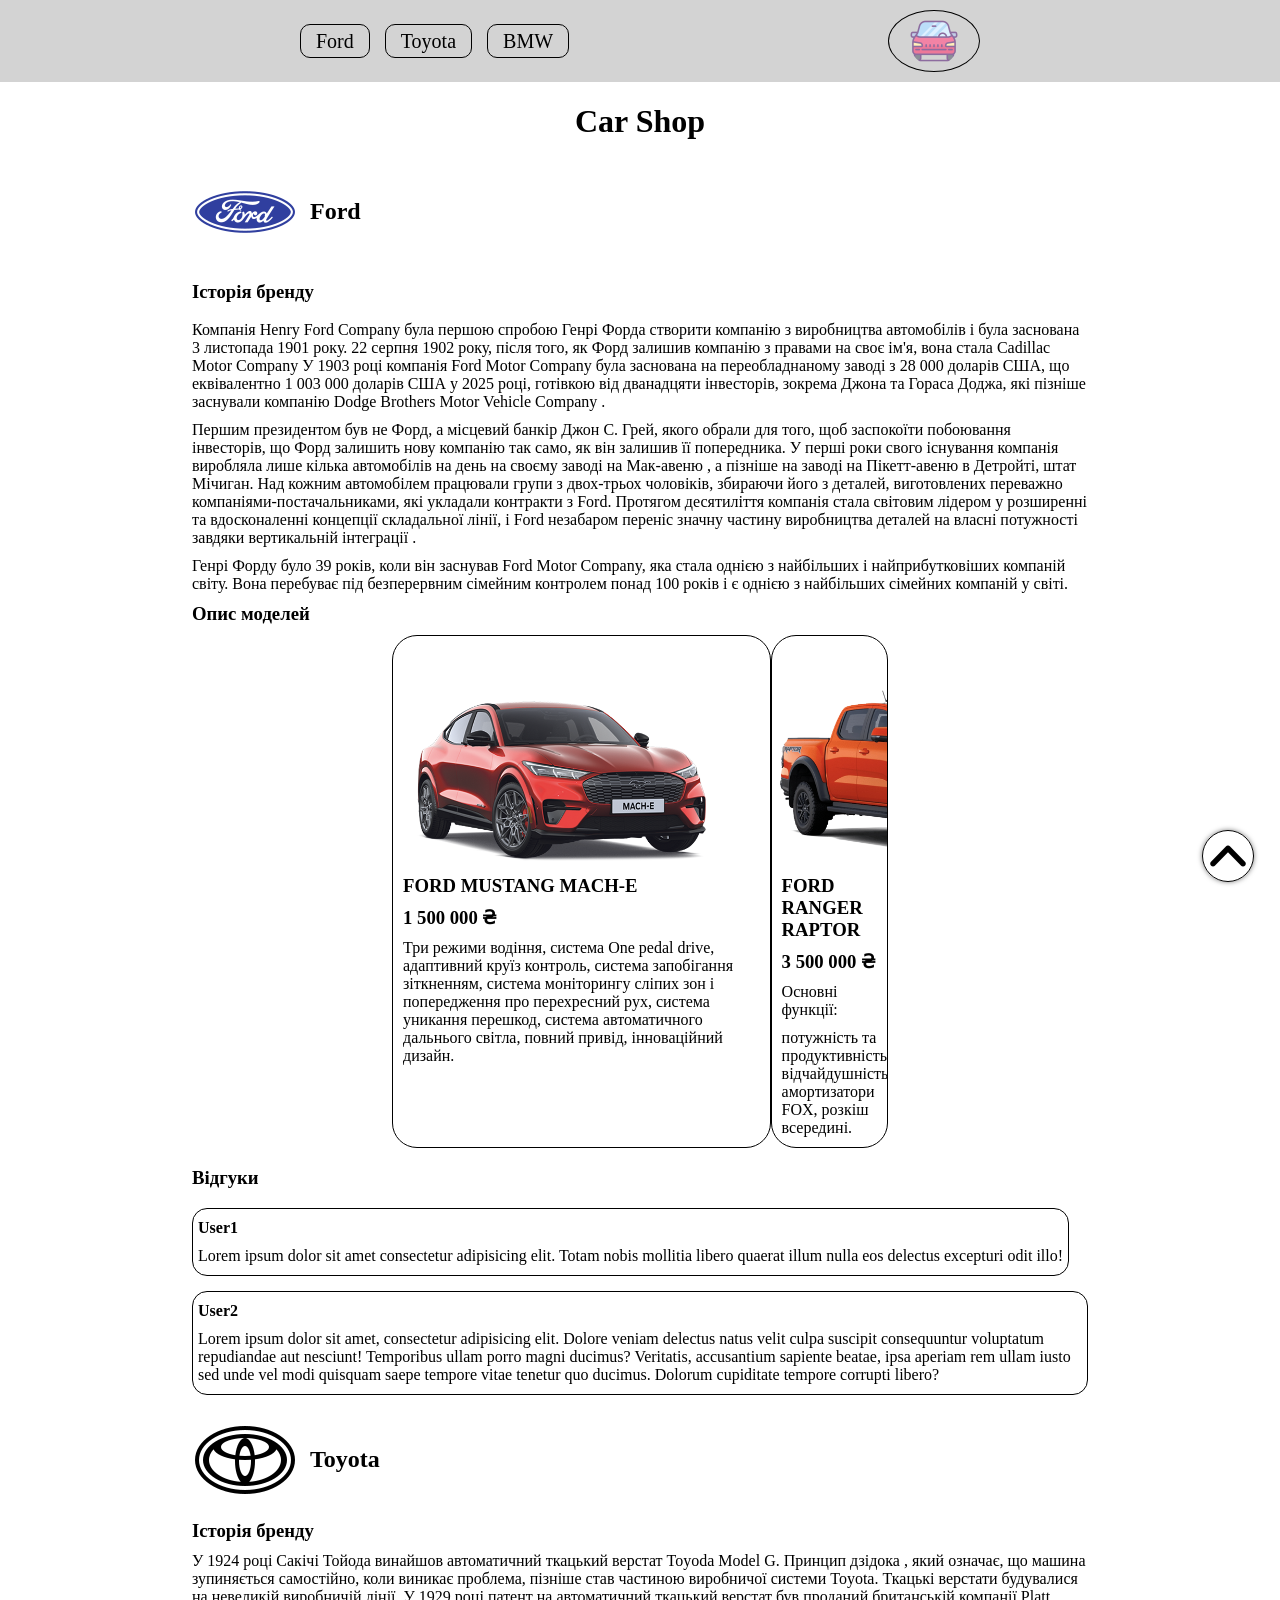
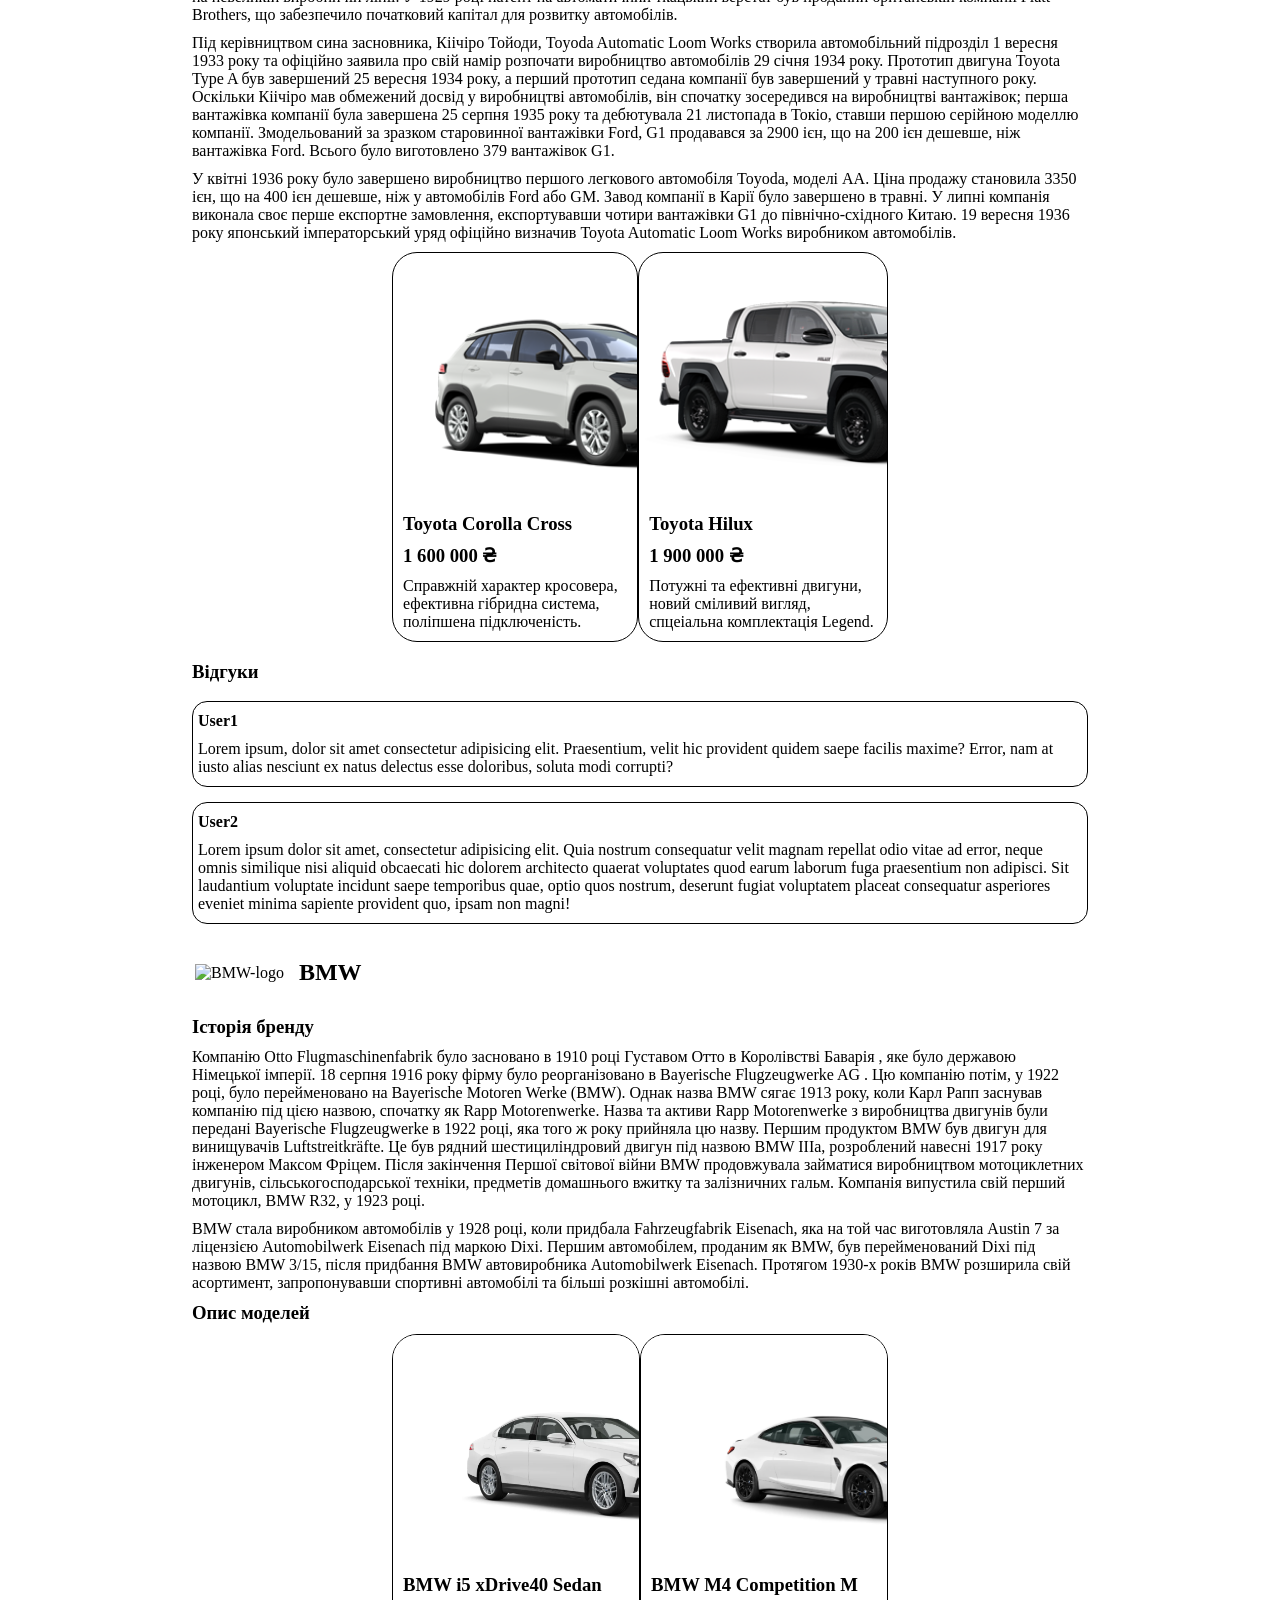
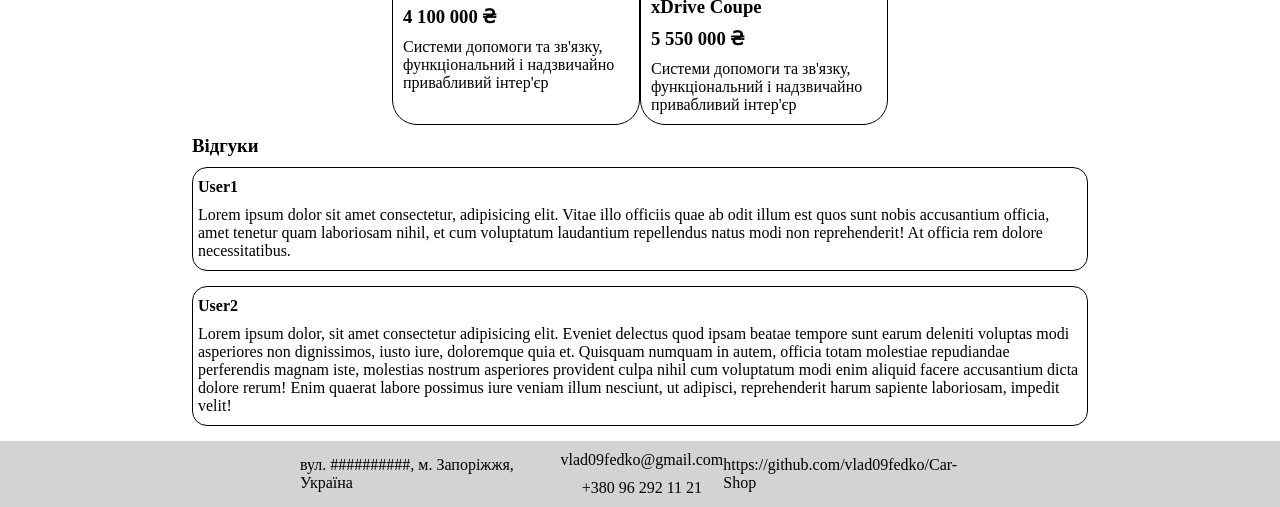
==== index.html @ ceec1c79 "Add button 'to top'" ====
<!doctype html>
<html lang="en">
  <head>
    <meta charset="UTF-8" />
    <meta name="viewport" content="width=device-width, initial-scale=1.0" />
    <title>Car Shop</title>
    <link rel="stylesheet" href="assets/css/index.css" />
    <link
      rel="shortcut icon"
      href="assets/icons/icons8-car-32.ico"
      type="image/x-icon"
    />
  </head>
  <body>
    <header>
      <nav>
        <ul class="nav-list">
          <li><a href="#Ford" class="nav-link">Ford</a></li>
          <li><a href="#Toyota" class="nav-link">Toyota</a></li>
          <li><a href="#BMW" class="nav-link">BMW</a></li>
        </ul>
        <img
          src="assets/icons/icons8-car-100.png"
          alt="Logo"
          class="logo-img"
        />
      </nav>
    </header>
    <main>
      <div class="div-heading1">
        <h1>Car Shop</h1>
      </div>
      <article id="Ford">
        <div class="logo-title">
          <img
            src="assets/icons/ford-icon.png"
            alt="Ford-logo"
            class="car-logo"
          />
          <h2 class="brand-title">Ford</h2>
        </div>
        <section>
          <h3>Історія бренду</h3>
          <p class="brand-story">
            Компанія Henry Ford Company була першою спробою Генрі Форда створити
            компанію з виробництва автомобілів і була заснована 3 листопада 1901
            року. 22 серпня 1902 року, після того, як Форд залишив компанію з
            правами на своє ім'я, вона стала Cadillac Motor Company У 1903 році
            компанія Ford Motor Company була заснована на переобладнаному заводі
            з 28 000 доларів США, що еквівалентно 1 003 000 доларів США у 2025
            році, готівкою від дванадцяти інвесторів, зокрема Джона та Гораса
            Доджа, які пізніше заснували компанію Dodge Brothers Motor Vehicle
            Company .
          </p>
          <p class="brand-story">
            Першим президентом був не Форд, а місцевий банкір Джон С. Грей,
            якого обрали для того, щоб заспокоїти побоювання інвесторів, що Форд
            залишить нову компанію так само, як він залишив її попередника. У
            перші роки свого існування компанія виробляла лише кілька
            автомобілів на день на своєму заводі на Мак-авеню , а пізніше на
            заводі на Пікетт-авеню в Детройті, штат Мічиган. Над кожним
            автомобілем працювали групи з двох-трьох чоловіків, збираючи його з
            деталей, виготовлених переважно компаніями-постачальниками, які
            укладали контракти з Ford. Протягом десятиліття компанія стала
            світовим лідером у розширенні та вдосконаленні концепції складальної
            лінії, і Ford незабаром переніс значну частину виробництва деталей
            на власні потужності завдяки вертикальній інтеграції .
          </p>
          <p class="brand-story">
            Генрі Форду було 39 років, коли він заснував Ford Motor Company, яка
            стала однією з найбільших і найприбутковіших компаній світу. Вона
            перебуває під безперервним сімейним контролем понад 100 років і є
            однією з найбільших сімейних компаній у світі.
          </p>
        </section>
        <section>
          <h3 class="heading3">Опис моделей</h3>
          <div class="description-models-div">
            <card class="description-models-card">
              <img
                src="assets/images/Ford Mustang MachE – GT  Rapid Red.png"
                alt="Ford Mustang MachE – GT  Rapid Red photo"
                class="model-img"
              />
              <h3 class="heading3-about-car">FORD MUSTANG MACH-E</h3>
              <h3 class="heading3-about-car">1 500 000 ₴</h3>
              <p class="about-car">
                Три режими водіння, система One pedal drive, адаптивний круїз
                контроль, система запобігання зіткненням, система моніторингу
                сліпих зон і попередження про перехресний рух, система уникання
                перешкод, система автоматичного дальнього світла, повний привід,
                інноваційний дизайн.
              </p>
            </card>
            <card class="description-models-card">
              <img
                src="assets/images/Ford Raptor.png"
                alt="Ford Mustang MachE – GT  Rapid Red photo"
                class="model-img"
              />
              <h3 class="heading3-about-car">FORD RANGER RAPTOR</h3>
              <h3 class="heading3-about-car">3 500 000 ₴</h3>
              <p class="about-car">Основні функції:</p>
              <p class="about-car">
                потужність та продуктивність, відчайдушність, амортизатори FOX,
                розкіш всередині.
              </p>
            </card>
          </div>
        </section>
        <section>
          <h3>Відгуки</h3>
          <div class="div-response">
            <h4 class="heading4">User1</h4>
            <p class="p-response">
              Lorem ipsum dolor sit amet consectetur adipisicing elit. Totam
              nobis mollitia libero quaerat illum nulla eos delectus excepturi
              odit illo!
            </p>
          </div>
          <div class="div-response">
            <h4 class="heading4">User2</h4>
            <p class="p-response">
              Lorem ipsum dolor sit amet, consectetur adipisicing elit. Dolore
              veniam delectus natus velit culpa suscipit consequuntur voluptatum
              repudiandae aut nesciunt! Temporibus ullam porro magni ducimus?
              Veritatis, accusantium sapiente beatae, ipsa aperiam rem ullam
              iusto sed unde vel modi quisquam saepe tempore vitae tenetur quo
              ducimus. Dolorum cupiditate tempore corrupti libero?
            </p>
          </div>
        </section>
      </article>
      <article id="Toyota">
        <div class="logo-title">
          <img
            src="assets/icons/toyota-icon.png"
            alt="toyota-logo"
            class="car-logo"
          />
          <h2 class="brand-title">Toyota</h2>
        </div>
        <section>
          <h3 class="heading3">Історія бренду</h3>
          <p class="brand-story">
            У 1924 році Сакічі Тойода винайшов автоматичний ткацький верстат
            Toyoda Model G. Принцип дзідока , який означає, що машина
            зупиняється самостійно, коли виникає проблема, пізніше став частиною
            виробничої системи Toyota. Ткацькі верстати будувалися на невеликій
            виробничій лінії. У 1929 році патент на автоматичний ткацький
            верстат був проданий британській компанії Platt Brothers, що
            забезпечило початковий капітал для розвитку автомобілів.
          </p>
          <p class="brand-story">
            Під керівництвом сина засновника, Кіічіро Тойоди, Toyoda Automatic
            Loom Works створила автомобільний підрозділ 1 вересня 1933 року та
            офіційно заявила про свій намір розпочати виробництво автомобілів 29
            січня 1934 року. Прототип двигуна Toyota Type A був завершений 25
            вересня 1934 року, а перший прототип седана компанії був завершений
            у травні наступного року. Оскільки Кіічіро мав обмежений досвід у
            виробництві автомобілів, він спочатку зосередився на виробництві
            вантажівок; перша вантажівка компанії була завершена 25 серпня 1935
            року та дебютувала 21 листопада в Токіо, ставши першою серійною
            моделлю компанії. Змодельований за зразком старовинної вантажівки
            Ford, G1 продавався за 2900 ієн, що на 200 ієн дешевше, ніж
            вантажівка Ford. Всього було виготовлено 379 вантажівок G1.
          </p>
          <p class="brand-story">
            У квітні 1936 року було завершено виробництво першого легкового
            автомобіля Toyoda, моделі AA. Ціна продажу становила 3350 ієн, що на
            400 ієн дешевше, ніж у автомобілів Ford або GM. Завод компанії в
            Карії було завершено в травні. У липні компанія виконала своє перше
            експортне замовлення, експортувавши чотири вантажівки G1 до
            північно-східного Китаю. 19 вересня 1936 року японський
            імператорський уряд офіційно визначив Toyota Automatic Loom Works
            виробником автомобілів.
          </p>
        </section>
        <section>
          <h3 class="heading3"></h3>
          <div class="description-models-div">
            <card class="description-models-card">
              <img
                src="assets/images/Toyota Corolla Cross.png"
                alt="Toyota Corolla Cross photo"
                class="model-img"
              />
              <h3 class="heading3-about-car">Toyota Corolla Cross</h3>
              <h3 class="heading3-about-car">1 600 000 ₴</h3>
              <p class="about-car">
                Справжній характер кросовера, ефективна гібридна система,
                поліпшена підключеність.
              </p>
            </card>
            <card class="description-models-card">
              <img
                src="assets/images/Toyota Hilux.png"
                alt="Toyota Hilux photo"
                class="model-img"
              />
              <h3 class="heading3-about-car">Toyota Hilux</h3>
              <h3 class="heading3-about-car">1 900 000 ₴</h3>
              <p class="about-car">
                Потужні та ефективні двигуни, новий сміливий вигляд, спцеіальна
                комплектація Legend.
              </p>
            </card>
          </div>
        </section>
        <section>
          <h3>Відгуки</h3>
          <div class="div-response">
            <h4 class="heading4">User1</h4>
            <p class="p-response">
              Lorem ipsum, dolor sit amet consectetur adipisicing elit.
              Praesentium, velit hic provident quidem saepe facilis maxime?
              Error, nam at iusto alias nesciunt ex natus delectus esse
              doloribus, soluta modi corrupti?
            </p>
          </div>
          <div class="div-response">
            <h4 class="heading4">User2</h4>
            <p class="p-response">
              Lorem ipsum dolor sit amet, consectetur adipisicing elit. Quia
              nostrum consequatur velit magnam repellat odio vitae ad error,
              neque omnis similique nisi aliquid obcaecati hic dolorem
              architecto quaerat voluptates quod earum laborum fuga praesentium
              non adipisci. Sit laudantium voluptate incidunt saepe temporibus
              quae, optio quos nostrum, deserunt fugiat voluptatem placeat
              consequatur asperiores eveniet minima sapiente provident quo,
              ipsam non magni!
            </p>
          </div>
        </section>
      </article>
      <article id="BMW">
        <div class="logo-title">
          <img
            src="assets/icons/BMW-icon.png"
            alt="BMW-logo"
            class="car-logo"
          />
          <h2 class="brand-title">BMW</h2>
        </div>
        <section>
          <h3 class="heading3">Історія бренду</h3>
          <p class="brand-story">
            Компанію Otto Flugmaschinenfabrik було засновано в 1910 році
            Густавом Отто в Королівстві Баварія , яке було державою Німецької
            імперії. 18 серпня 1916 року фірму було реорганізовано в Bayerische
            Flugzeugwerke AG . Цю компанію потім, у 1922 році, було
            перейменовано на Bayerische Motoren Werke (BMW). Однак назва BMW
            сягає 1913 року, коли Карл Рапп заснував компанію під цією назвою,
            спочатку як Rapp Motorenwerke. Назва та активи Rapp Motorenwerke з
            виробництва двигунів були передані Bayerische Flugzeugwerke в 1922
            році, яка того ж року прийняла цю назву. Першим продуктом BMW був
            двигун для винищувачів Luftstreitkräfte. Це був рядний
            шестициліндровий двигун під назвою BMW IIIa, розроблений навесні
            1917 року інженером Максом Фріцем. Після закінчення Першої світової
            війни BMW продовжувала займатися виробництвом мотоциклетних
            двигунів, сільськогосподарської техніки, предметів домашнього вжитку
            та залізничних гальм. Компанія випустила свій перший мотоцикл, BMW
            R32, у 1923 році.
          </p>
          <p class="brand-story">
            BMW стала виробником автомобілів у 1928 році, коли придбала
            Fahrzeugfabrik Eisenach, яка на той час виготовляла Austin 7 за
            ліцензією Automobilwerk Eisenach під маркою Dixi. Першим
            автомобілем, проданим як BMW, був перейменований Dixi під назвою BMW
            3/15, після придбання BMW автовиробника Automobilwerk Eisenach.
            Протягом 1930-х років BMW розширила свій асортимент, запропонувавши
            спортивні автомобілі та більші розкішні автомобілі.
          </p>
        </section>
        <section>
          <h3 class="heading3">Опис моделей</h3>
          <div class="description-models-div">
            <card class="description-models-card">
              <img
                src="assets/images/BMW i5 xDrive40 Sedan.png"
                alt="BMW i5 xDrive40 Sedan photo"
                class="model-img"
              />
              <h3 class="heading3-about-car">BMW i5 xDrive40 Sedan</h3>
              <h3 class="heading3-about-car">4 100 000 ₴</h3>
              <p class="about-car">
                Системи допомоги та зв'язку, функціональний і надзвичайно
                привабливий інтер'єр
              </p>
            </card>
            <card class="description-models-card">
              <img
                src="assets/images/BMW M4 Competition M xDrive Coupe.png"
                alt="BMW M4 Competition M xDrive Coupe photo"
                class="model-img"
              />
              <h3 class="heading3-about-car">
                BMW M4 Competition M xDrive Coupe
              </h3>
              <h3 class="heading3-about-car">5 550 000 ₴</h3>
              <p class="about-car">
                Системи допомоги та зв'язку, функціональний і надзвичайно
                привабливий інтер'єр
              </p>
            </card>
          </div>
        </section>
        <section>
          <h3 class="heading3">Відгуки</h3>
          <div class="div-response">
            <h4 class="heading4">User1</h4>
            <p class="p-response">
              Lorem ipsum dolor sit amet consectetur, adipisicing elit. Vitae
              illo officiis quae ab odit illum est quos sunt nobis accusantium
              officia, amet tenetur quam laboriosam nihil, et cum voluptatum
              laudantium repellendus natus modi non reprehenderit! At officia
              rem dolore necessitatibus.
            </p>
          </div>
          <div class="div-response">
            <h4 class="heading4">User2</h4>
            <p class="p-response">
              Lorem ipsum dolor, sit amet consectetur adipisicing elit. Eveniet
              delectus quod ipsam beatae tempore sunt earum deleniti voluptas
              modi asperiores non dignissimos, iusto iure, doloremque quia et.
              Quisquam numquam in autem, officia totam molestiae repudiandae
              perferendis magnam iste, molestias nostrum asperiores provident
              culpa nihil cum voluptatum modi enim aliquid facere accusantium
              dicta dolore rerum! Enim quaerat labore possimus iure veniam illum
              nesciunt, ut adipisci, reprehenderit harum sapiente laboriosam,
              impedit velit!
            </p>
          </div>
        </section>
      </article>
    </main>
    <footer>
      <div class="footer-div">
        <a class="footer-link" target="_blank"
          >вул. ##########, м. Запоріжжя, Україна</a
        >
      </div>
      <div class="footer-div">
        <a
          href="mailto:vlad09fedko@gmail.com"
          class="footer-link"
          target="_blank"
          >vlad09fedko@gmail.com</a
        >
        <a href="tel:+380962921121" class="footer-link" target="_blank"
          >+380 96 292 11 21</a
        >
      </div>
      <div class="footer-div">
        <a
          href="https://github.com/vlad09fedko/Car-Shop"
          class="footer-link"
          target="_blank"
          >https://github.com/vlad09fedko/Car-Shop</a
        >
      </div>
    </footer>
    <div class="to-top-btn">
      <a href="#top">
        <img
          src="assets/icons/icons8-arrow_up-100.png"
          alt="arrow_up"
          class="to-top-img"
        />
      </a>
    </div>
  </body>
</html>
---- assets/css/index.css ----
body {
  margin: 0;
}

/* header*/

nav {
  display: flex;
  justify-content: space-between;
  padding: 10px 300px;
  background-color: lightgray;
}

.nav-list {
  display: flex;
  align-items: center;
  list-style: none;
  padding: 0;
  gap: 15px;
}

.nav-link {
  font-size: 20px;
  padding: 5px 15px;
  border: 1px solid black;
  border-radius: 10px;
  text-decoration: none;
  color: black;
}

.nav-link:hover {
  transition: 0.3s;
  background-color: #e5e5e5;
}

.logo-img {
  height: 50px;
  padding: 5px 20px;
  border: solid 1px black;
  border-radius: 50%;
}

/* main */

main {
  margin: 0 15%;
}

.div-heading1 {
  text-align: center;
}

.logo-title {
  display: flex;
  padding-left: 3px;
  gap: 15px;
  align-items: center;
}

.heading3 {
  margin: 10px 0;
}

.brand-story {
  margin: 10px 0;
}

.description-models-div {
  display: flex;
  justify-content: space-between;
  margin: 0 200px;
}

.description-models-card {
  border: 1px solid black;
  border-radius: 25px;
  max-width: 400px;
  overflow: hidden;
}

.model-img {
  width: 400px;
}

.heading3-about-car {
  margin: 10px 10px;
}

.about-car {
  margin: 0 10px 10px 10px;
}

.div-response {
  width: fit-content;
  min-width: 100px;
  border: 1px solid black;
  border-radius: 15px;
  margin-bottom: 15px;
}

.heading4,
.p-response {
  margin: 10px 5px;
}

/* footer */

footer {
  display: flex;
  justify-content: space-between;
  background-color: lightgray;
  padding: 5px 300px;
}

.footer-div {
  display: flex;
  align-items: center;
  justify-content: center;
  flex-direction: column;
}

.footer-link {
  text-decoration: none;
  color: black;
  cursor: pointer;
  padding: 5px 0;
}

/* To top btn*/

.to-top-btn {
  position: fixed;
  right: 2%;
  bottom: 2%;
  max-width: 50px;
  max-height: 50px;
  box-shadow: 0 0 5px rgba(0, 0, 0, 0.5);
  border: 1px solid black;
  border-radius: 50%;
}

.to-top-btn:hover {
  background-color: rgb(235, 235, 235);
  transition: 0.3s;
}

.to-top-img {
  width: 50px;
}
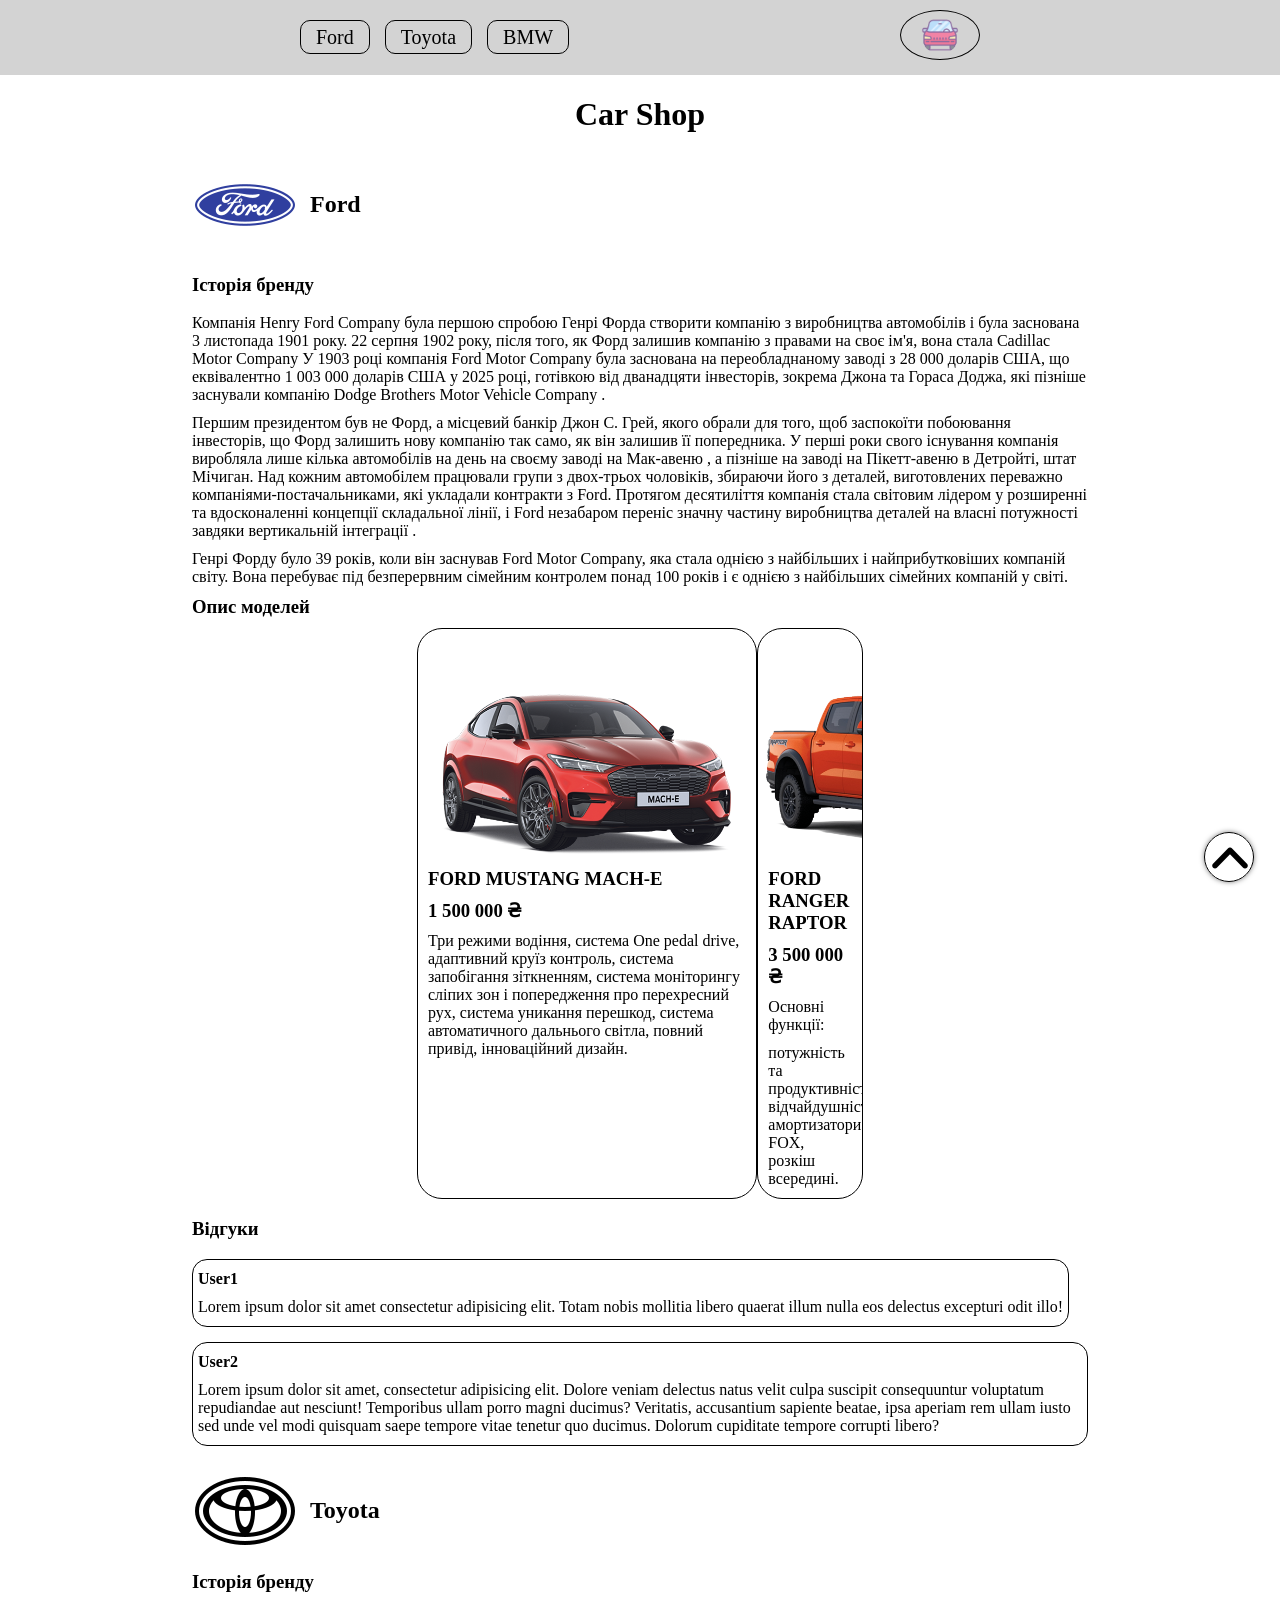
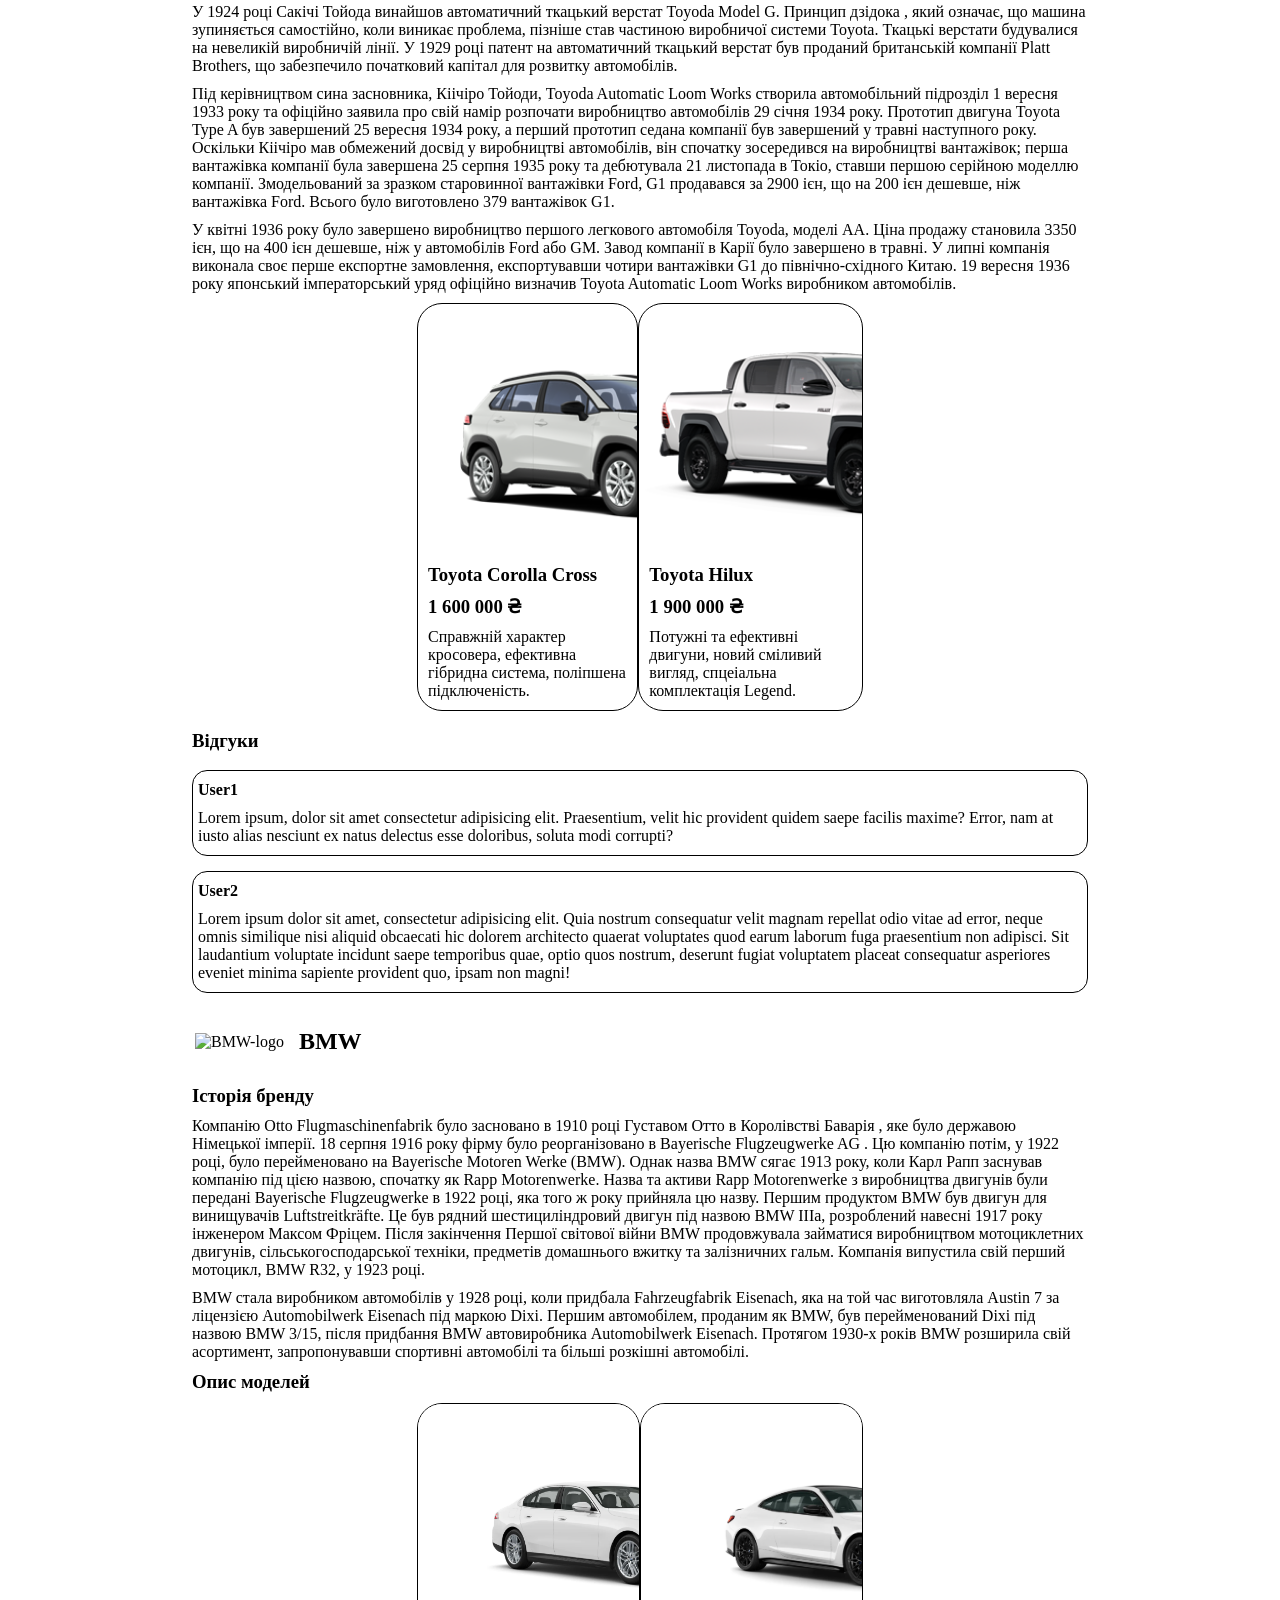
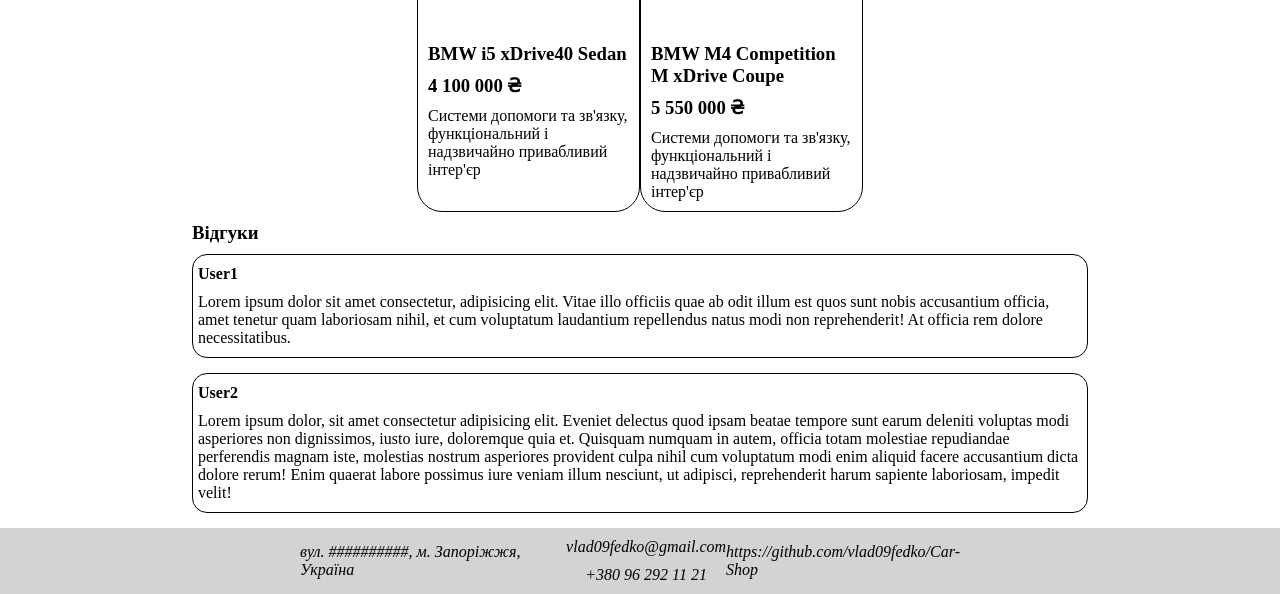
==== commit 65b0ff54: "Fix bugs" ====
--- a/index.html
+++ b/index.html
@@ -76,7 +76,7 @@
         <section>
           <h3 class="heading3">Опис моделей</h3>
           <div class="description-models-div">
-            <card class="description-models-card">
+            <div class="description-models-card">
               <img
                 src="assets/images/Ford Mustang MachE – GT  Rapid Red.png"
                 alt="Ford Mustang MachE – GT  Rapid Red photo"
@@ -91,8 +91,8 @@
                 перешкод, система автоматичного дальнього світла, повний привід,
                 інноваційний дизайн.
               </p>
-            </card>
-            <card class="description-models-card">
+            </div>
+            <div class="description-models-card">
               <img
                 src="assets/images/Ford Raptor.png"
                 alt="Ford Mustang MachE – GT  Rapid Red photo"
@@ -105,7 +105,7 @@
                 потужність та продуктивність, відчайдушність, амортизатори FOX,
                 розкіш всередині.
               </p>
-            </card>
+            </div>
           </div>
         </section>
         <section>
@@ -179,7 +179,7 @@
         <section>
           <h3 class="heading3"></h3>
           <div class="description-models-div">
-            <card class="description-models-card">
+            <div class="description-models-card">
               <img
                 src="assets/images/Toyota Corolla Cross.png"
                 alt="Toyota Corolla Cross photo"
@@ -191,8 +191,8 @@
                 Справжній характер кросовера, ефективна гібридна система,
                 поліпшена підключеність.
               </p>
-            </card>
-            <card class="description-models-card">
+            </div>
+            <div class="description-models-card">
               <img
                 src="assets/images/Toyota Hilux.png"
                 alt="Toyota Hilux photo"
@@ -204,7 +204,7 @@
                 Потужні та ефективні двигуни, новий сміливий вигляд, спцеіальна
                 комплектація Legend.
               </p>
-            </card>
+            </div>
           </div>
         </section>
         <section>
@@ -275,7 +275,7 @@
         <section>
           <h3 class="heading3">Опис моделей</h3>
           <div class="description-models-div">
-            <card class="description-models-card">
+            <div class="description-models-card">
               <img
                 src="assets/images/BMW i5 xDrive40 Sedan.png"
                 alt="BMW i5 xDrive40 Sedan photo"
@@ -287,8 +287,8 @@
                 Системи допомоги та зв'язку, функціональний і надзвичайно
                 привабливий інтер'єр
               </p>
-            </card>
-            <card class="description-models-card">
+            </div>
+            <div class="description-models-card">
               <img
                 src="assets/images/BMW M4 Competition M xDrive Coupe.png"
                 alt="BMW M4 Competition M xDrive Coupe photo"
@@ -302,7 +302,7 @@
                 Системи допомоги та зв'язку, функціональний і надзвичайно
                 привабливий інтер'єр
               </p>
-            </card>
+            </div>
           </div>
         </section>
         <section>
@@ -335,12 +335,15 @@
       </article>
     </main>
     <footer>
-      <div class="footer-div">
-        <a class="footer-link" target="_blank"
+      <address class="footer-address">
+        <a
+          href="https://maps.app.goo.gl/KRqbreQg1EkBh4TM7"
+          class="footer-link"
+          target="_blank"
           >вул. ##########, м. Запоріжжя, Україна</a
         >
-      </div>
-      <div class="footer-div">
+      </address>
+      <address class="footer-address">
         <a
           href="mailto:vlad09fedko@gmail.com"
           class="footer-link"
@@ -350,15 +353,15 @@
         <a href="tel:+380962921121" class="footer-link" target="_blank"
           >+380 96 292 11 21</a
         >
-      </div>
-      <div class="footer-div">
+      </address>
+      <address class="footer-address">
         <a
           href="https://github.com/vlad09fedko/Car-Shop"
           class="footer-link"
           target="_blank"
           >https://github.com/vlad09fedko/Car-Shop</a
         >
-      </div>
+      </address>
     </footer>
     <div class="to-top-btn">
       <a href="#top">
--- a/assets/css/index.css
+++ b/assets/css/index.css
@@ -1,3 +1,7 @@
+* {
+  box-sizing: border-box;
+}
+
 body {
   margin: 0;
 }
@@ -68,7 +72,7 @@
 .description-models-div {
   display: flex;
   justify-content: space-between;
-  margin: 0 200px;
+  margin: 0 225px;
 }
 
 .description-models-card {
@@ -112,7 +116,7 @@
   padding: 5px 300px;
 }
 
-.footer-div {
+.footer-address {
   display: flex;
   align-items: center;
   justify-content: center;
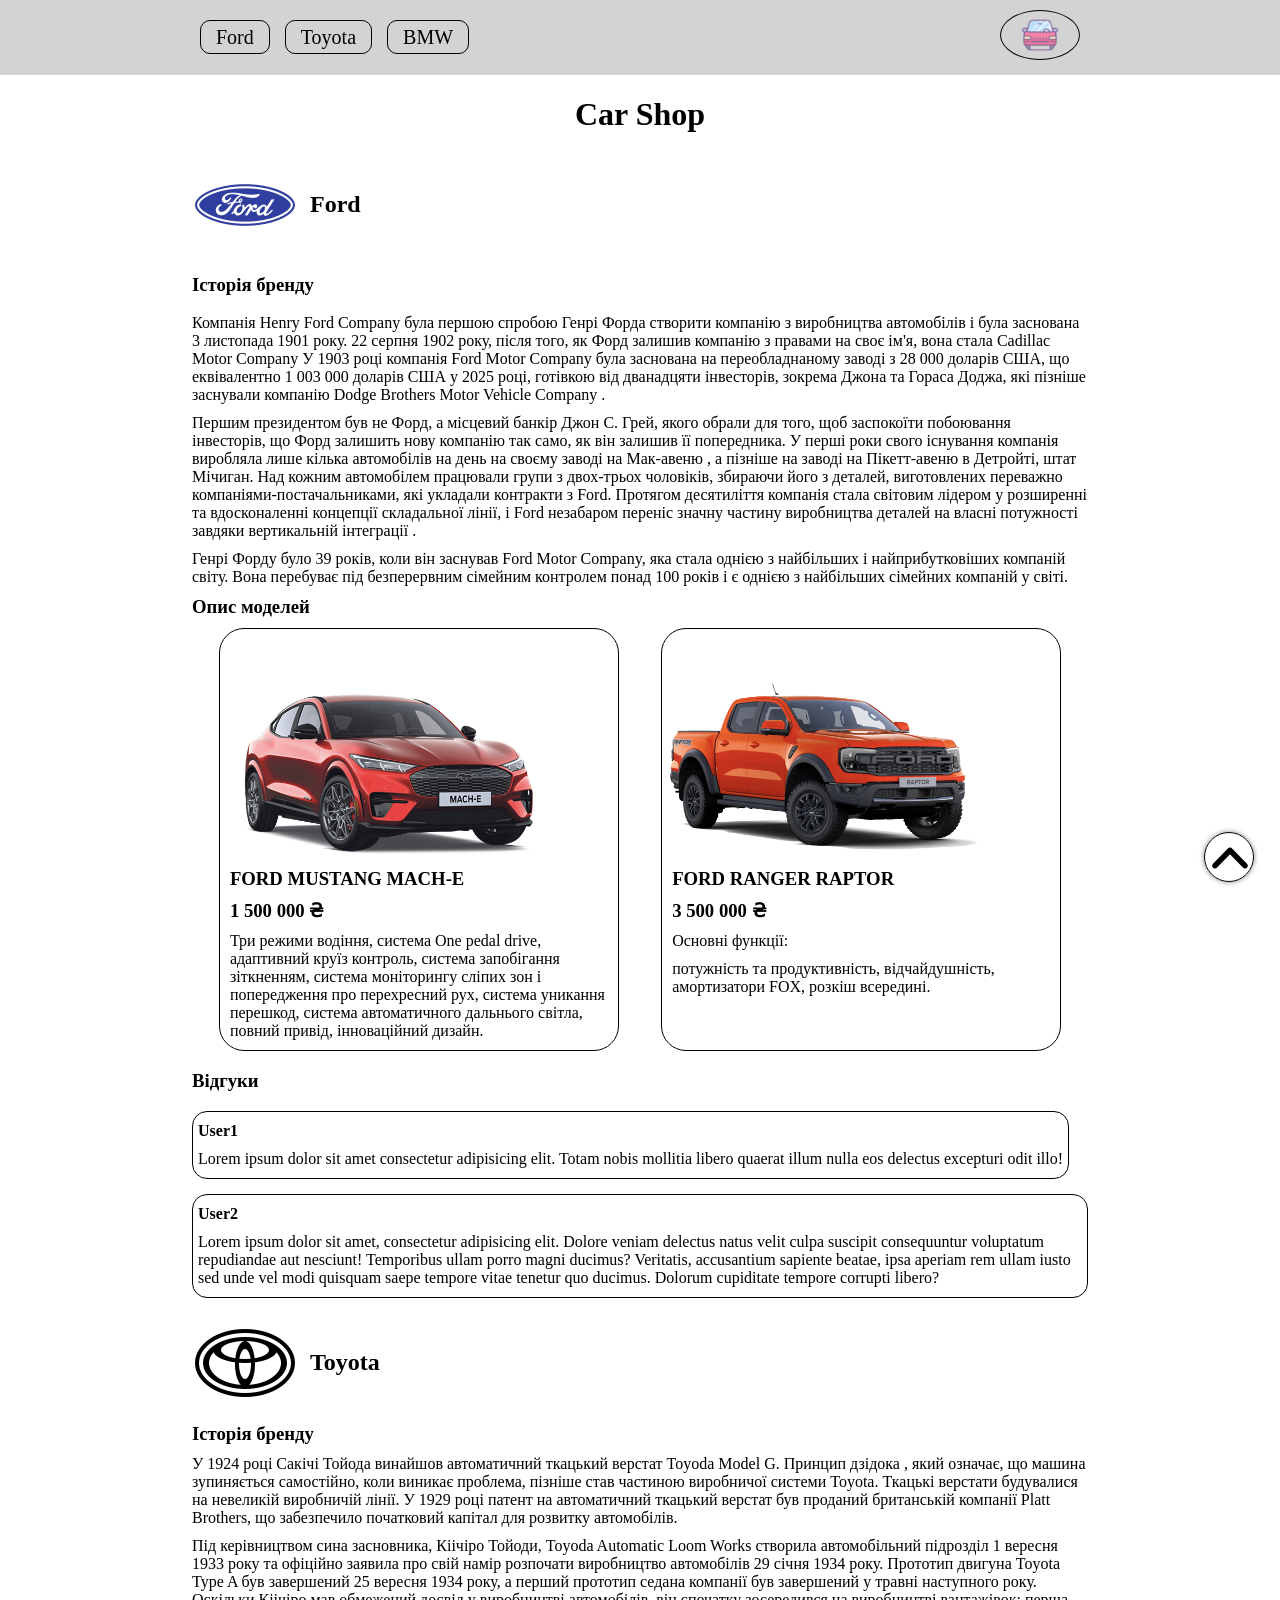
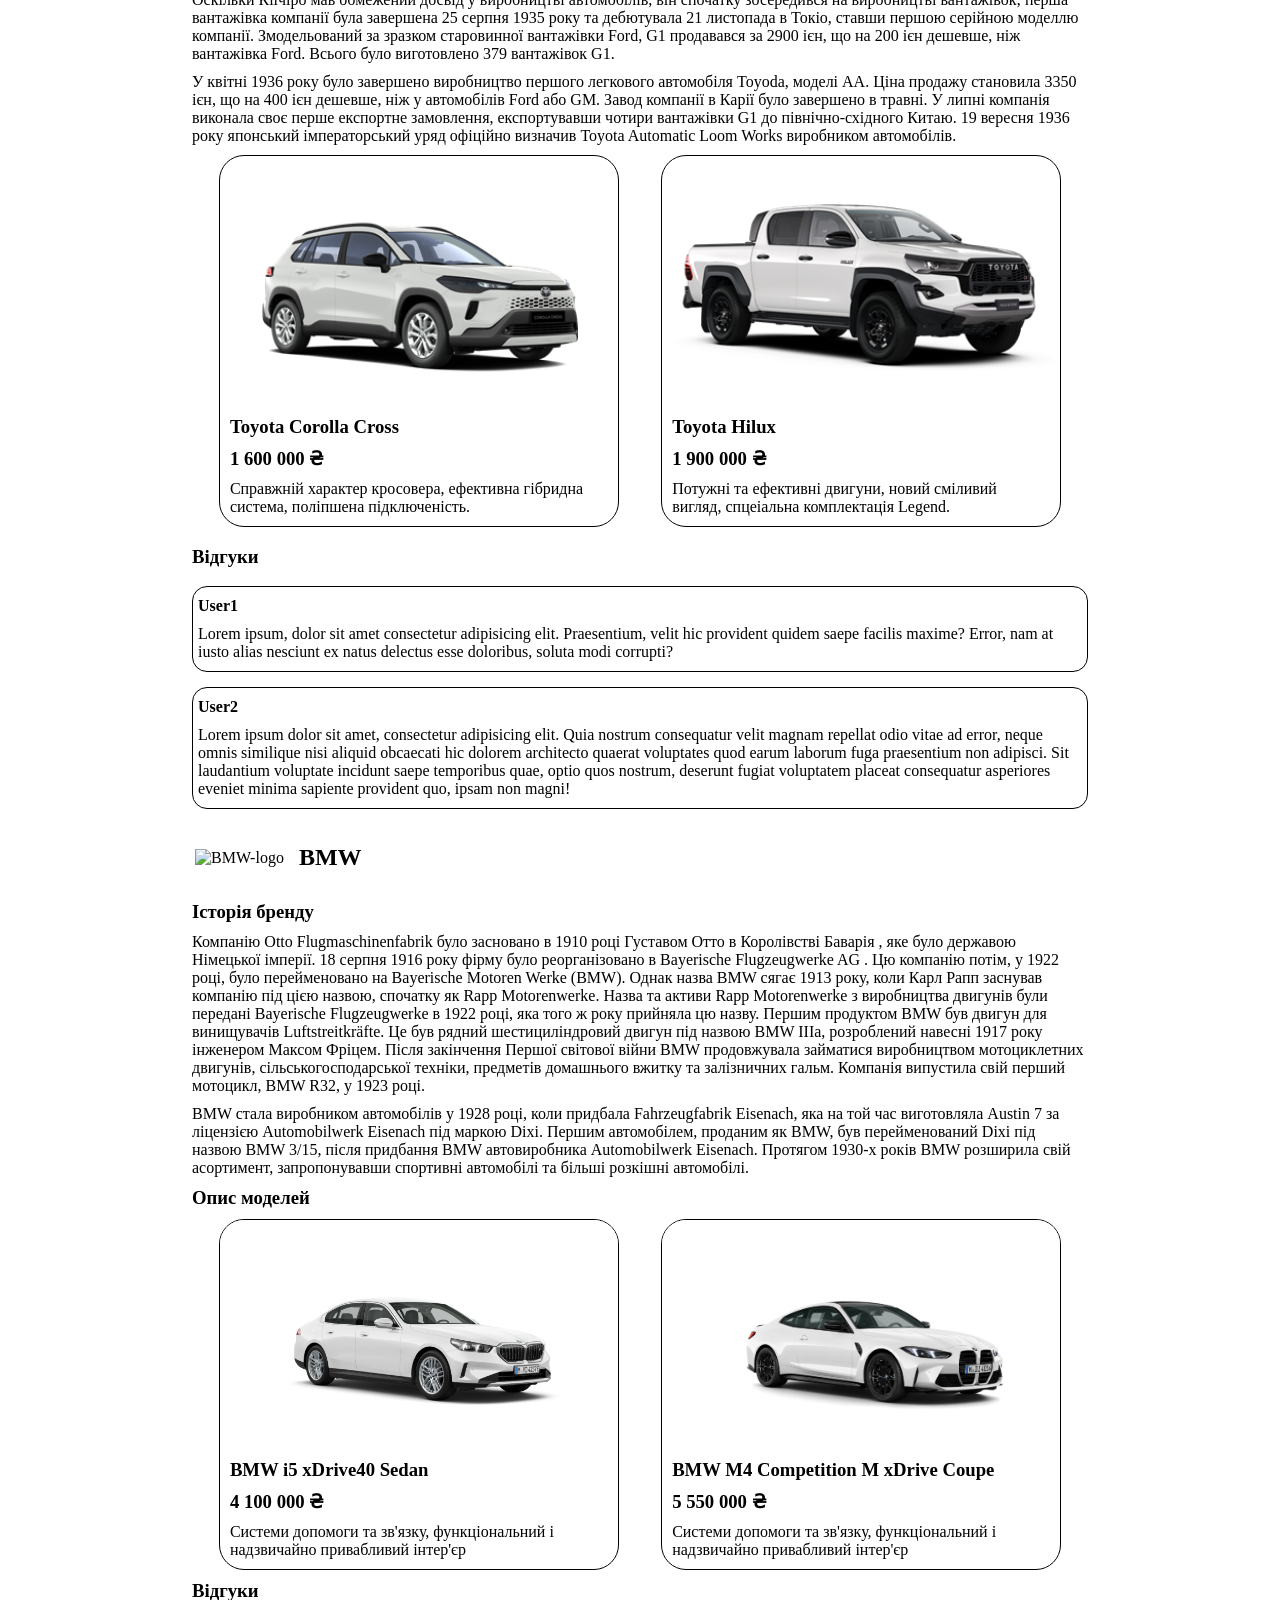
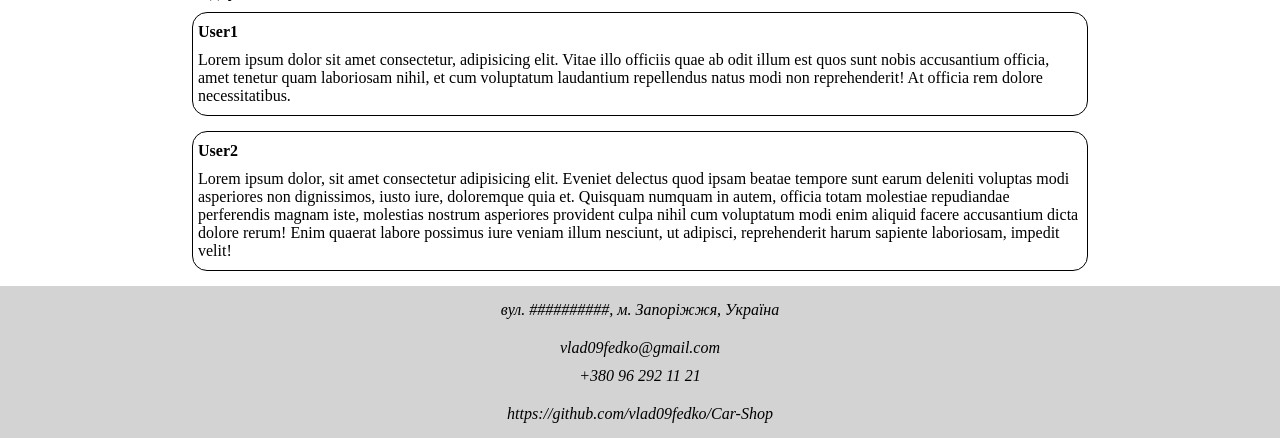
==== commit 1e97c67a: "Add normal adaptibility" ====
--- a/index.html
+++ b/index.html
@@ -4,7 +4,7 @@
     <meta charset="UTF-8" />
     <meta name="viewport" content="width=device-width, initial-scale=1.0" />
     <title>Car Shop</title>
-    <link rel="stylesheet" href="assets/css/index.css" />
+    <link rel="stylesheet" href="./assets/styles/index.css" />
     <link
       rel="shortcut icon"
       href="assets/icons/icons8-car-32.ico"
@@ -78,8 +78,8 @@
           <div class="description-models-div">
             <div class="description-models-card">
               <img
-                src="assets/images/Ford Mustang MachE – GT  Rapid Red.png"
-                alt="Ford Mustang MachE – GT  Rapid Red photo"
+                src="assets/images/Ford_Mustang_MachE–_GT_Rapid_Red.png"
+                alt="Ford_Mustang_MachE–GT_Rapid_Red_photo"
                 class="model-img"
               />
               <h3 class="heading3-about-car">FORD MUSTANG MACH-E</h3>
@@ -94,8 +94,8 @@
             </div>
             <div class="description-models-card">
               <img
-                src="assets/images/Ford Raptor.png"
-                alt="Ford Mustang MachE – GT  Rapid Red photo"
+                src="assets/images/Ford_Raptor.png"
+                alt="Ford_Raptor_photo"
                 class="model-img"
               />
               <h3 class="heading3-about-car">FORD RANGER RAPTOR</h3>
@@ -181,8 +181,8 @@
           <div class="description-models-div">
             <div class="description-models-card">
               <img
-                src="assets/images/Toyota Corolla Cross.png"
-                alt="Toyota Corolla Cross photo"
+                src="assets/images/Toyota_Corolla_Cross.png"
+                alt="Toyota_Corolla_Cross_photo"
                 class="model-img"
               />
               <h3 class="heading3-about-car">Toyota Corolla Cross</h3>
@@ -194,8 +194,8 @@
             </div>
             <div class="description-models-card">
               <img
-                src="assets/images/Toyota Hilux.png"
-                alt="Toyota Hilux photo"
+                src="assets/images/Toyota_Hilux.png"
+                alt="Toyota_Hilux_photo"
                 class="model-img"
               />
               <h3 class="heading3-about-car">Toyota Hilux</h3>
@@ -277,8 +277,8 @@
           <div class="description-models-div">
             <div class="description-models-card">
               <img
-                src="assets/images/BMW i5 xDrive40 Sedan.png"
-                alt="BMW i5 xDrive40 Sedan photo"
+                src="assets/images/BMW_i5_xDrive40_Sedan.png"
+                alt="BMW_i5_xDrive40_Sedan_photo"
                 class="model-img"
               />
               <h3 class="heading3-about-car">BMW i5 xDrive40 Sedan</h3>
@@ -290,8 +290,8 @@
             </div>
             <div class="description-models-card">
               <img
-                src="assets/images/BMW M4 Competition M xDrive Coupe.png"
-                alt="BMW M4 Competition M xDrive Coupe photo"
+                src="assets/images/BMW_M4_Competition_M_xDrive_Coupe.png"
+                alt="BMW_M4_Competition_M_xDrive_Coupe_photo"
                 class="model-img"
               />
               <h3 class="heading3-about-car">
--- a/assets/styles/index.css
+++ b/assets/styles/index.css
@@ -0,0 +1,256 @@
+* {
+  box-sizing: border-box;
+}
+
+body {
+  margin: 0;
+}
+
+/* header*/
+
+nav {
+  display: flex;
+  justify-content: space-between;
+  padding: 10px 300px;
+  background-color: lightgray;
+}
+
+.nav-list {
+  display: flex;
+  align-items: center;
+  list-style: none;
+  padding: 0;
+  gap: 15px;
+}
+
+.nav-link {
+  font-size: 20px;
+  padding: 5px 15px;
+  border: 1px solid black;
+  border-radius: 10px;
+  text-decoration: none;
+  color: black;
+}
+
+.nav-link:hover {
+  transition: 0.3s;
+  background-color: #e5e5e5;
+}
+
+.logo-img {
+  height: 50px;
+  padding: 5px 20px;
+  border: solid 1px black;
+  border-radius: 50%;
+}
+
+/* main */
+
+main {
+  margin: 0 15%;
+}
+
+.div-heading1 {
+  text-align: center;
+}
+
+.logo-title {
+  display: flex;
+  padding-left: 3px;
+  gap: 15px;
+  align-items: center;
+}
+
+.heading3 {
+  margin: 10px 0;
+}
+
+.brand-story {
+  margin: 10px 0;
+}
+
+.description-models-div {
+  display: flex;
+  justify-content: space-between;
+  margin: 0 15%; /* 225px */
+}
+
+.description-models-card {
+  border: 1px solid black;
+  border-radius: 25px;
+  max-width: 400px;
+  overflow: hidden;
+}
+
+.model-img {
+  width: 400px;
+}
+
+.heading3-about-car {
+  margin: 10px 10px;
+}
+
+.about-car {
+  margin: 0 10px 10px 10px;
+}
+
+.div-response {
+  width: fit-content;
+  min-width: 100px;
+  border: 1px solid black;
+  border-radius: 15px;
+  margin-bottom: 15px;
+}
+
+.heading4,
+.p-response {
+  margin: 10px 5px;
+}
+
+/* footer */
+
+footer {
+  display: flex;
+  justify-content: space-between;
+  background-color: lightgray;
+  padding: 5px 300px;
+}
+
+.footer-address {
+  display: flex;
+  align-items: center;
+  justify-content: center;
+  flex-direction: column;
+}
+
+.footer-link {
+  text-decoration: none;
+  color: black;
+  cursor: pointer;
+  padding: 5px 0;
+}
+
+/* to top btn*/
+
+.to-top-btn {
+  position: fixed;
+  right: 2%;
+  bottom: 2%;
+  max-width: 50px;
+  max-height: 50px;
+  box-shadow: 0 0 5px rgba(0, 0, 0, 0.5);
+  border: 1px solid black;
+  border-radius: 50%;
+}
+
+.to-top-btn:hover {
+  background-color: rgb(235, 235, 235);
+  transition: 0.3s;
+}
+
+.to-top-img {
+  width: 50px;
+}
+
+/* adaptability */
+
+@media (max-width: 1700px) {
+  .description-models-div {
+    margin: 0 10%;
+  }
+
+  footer {
+    padding: 5px 250px;
+  }
+}
+
+@media (max-width: 1600px) {
+  nav {
+    padding: 10px 250px;
+  }
+
+  .description-models-div {
+    margin: 0 8.5%;
+  }
+
+  footer {
+    padding: 5px 250px;
+  }
+}
+
+@media (max-width: 1450px) {
+  nav {
+    padding: 10px 200px;
+  }
+
+  .description-models-div {
+    margin: 0 5%;
+  }
+
+  footer {
+    padding: 5px 250px;
+  }
+}
+
+@media (max-width: 1350px) {
+  .description-models-div {
+    margin: 0 3%;
+  }
+
+  footer {
+    flex-direction: column;
+    text-align: center;
+    padding: 5px 0;
+  }
+
+  .footer-address {
+    margin: 5px 0;
+  }
+}
+
+@media (max-width: 1250px) {
+  nav {
+    padding: 10px 150px;
+  }
+
+  .description-models-div {
+    margin: 0;
+  }
+}
+
+@media (max-width: 1200px) {
+  .description-models-div {
+    align-items: center;
+    flex-direction: column;
+  }
+
+  .description-models-card {
+    margin: 10px 0;
+  }
+}
+
+@media (max-width: 1050px) {
+  nav {
+    padding: 10px 100px;
+  }
+}
+
+@media (max-width: 750px) {
+  nav {
+    padding: 10px 50px;
+  }
+
+  main {
+    margin: 0 50px;
+  }
+}
+
+@media (max-width: 600px) {
+  nav {
+    padding: 10px 25px;
+  }
+
+  main {
+    margin: 0 25px;
+  }
+}
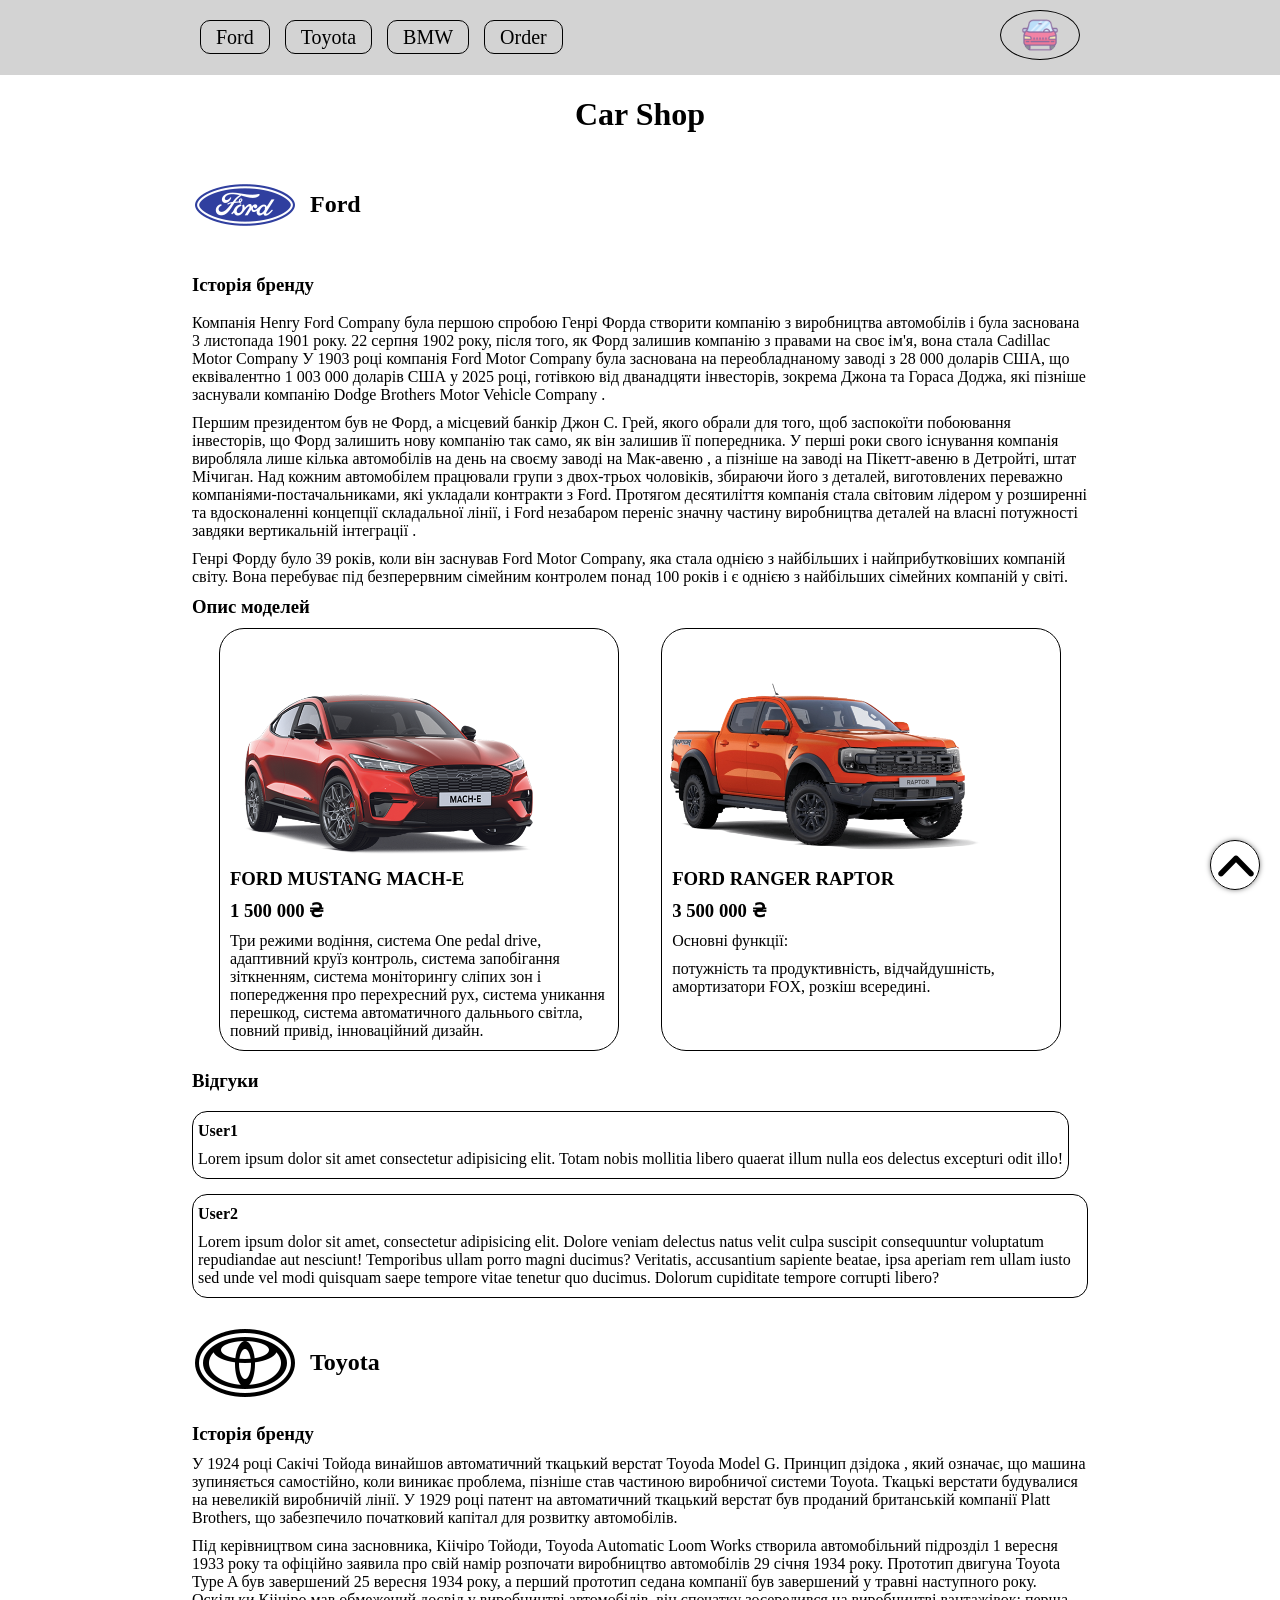
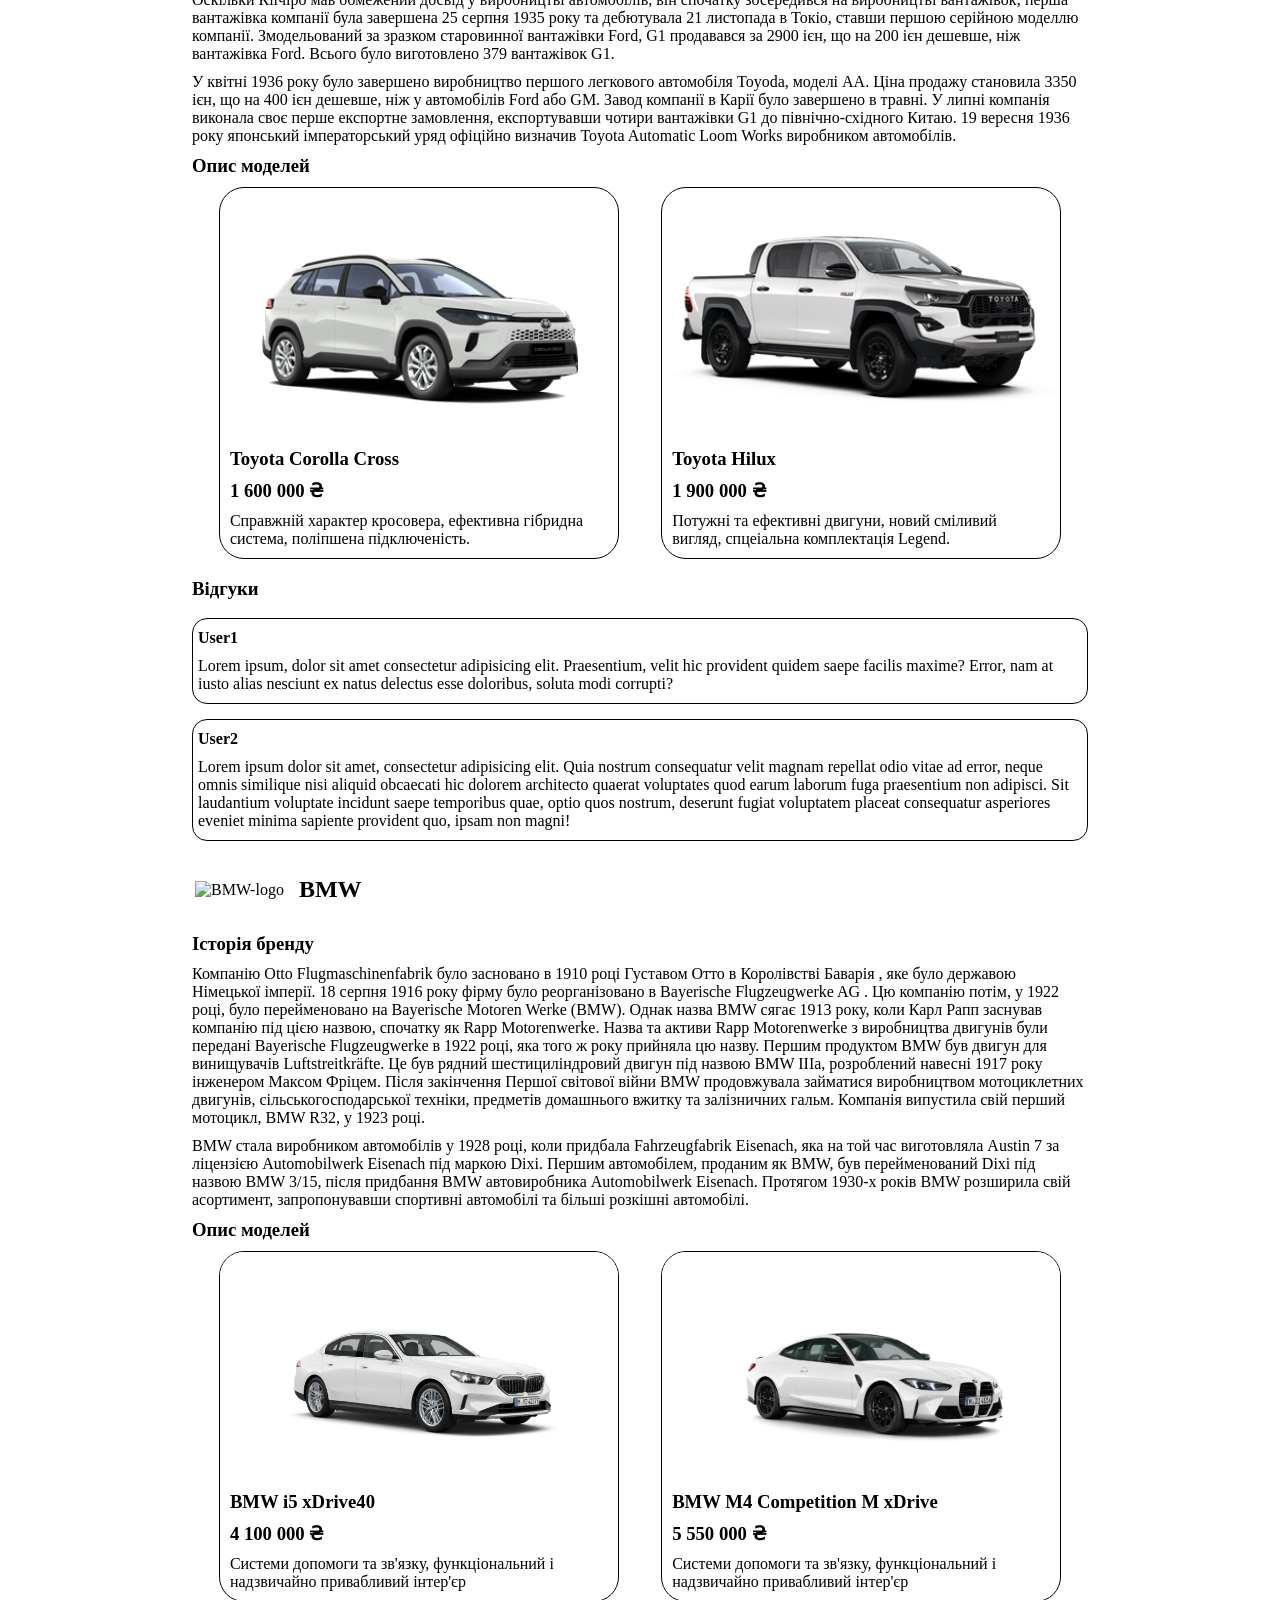
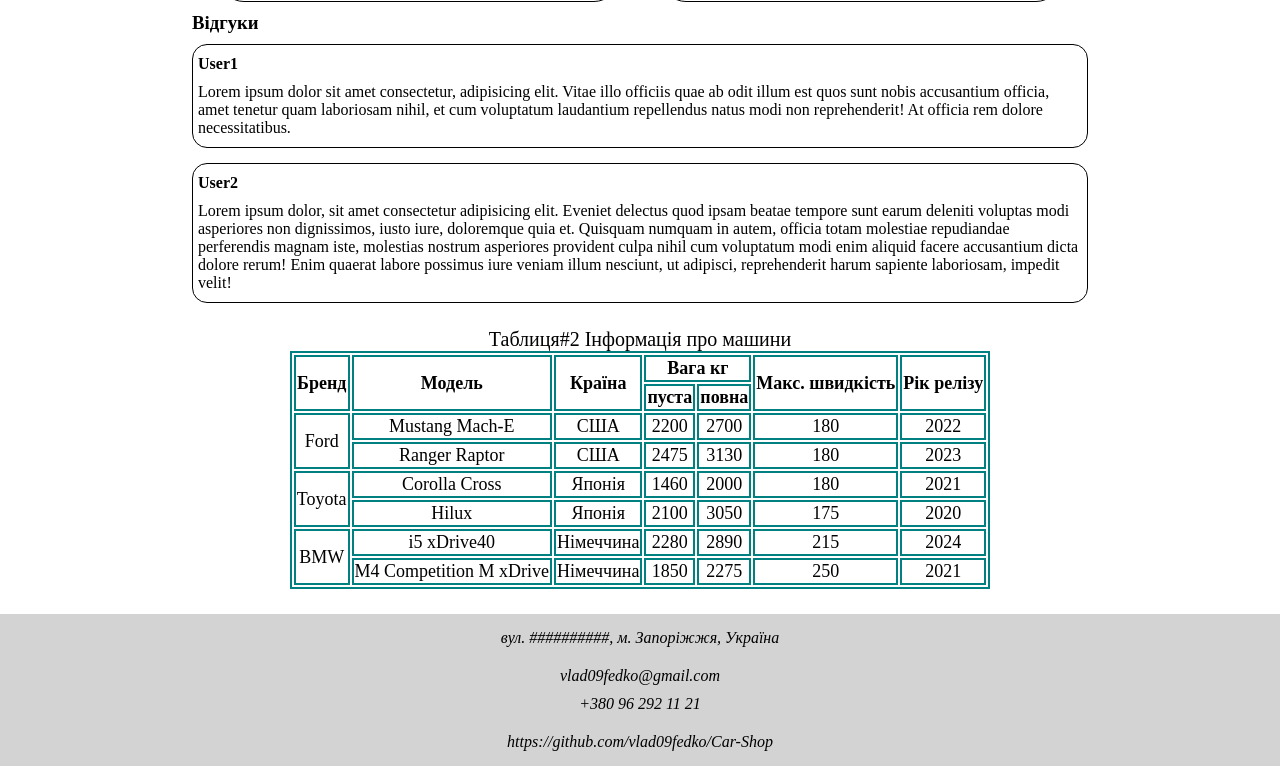
==== commit 5463cb72: "Improve Car shop" ====
--- a/index.html
+++ b/index.html
@@ -1,5 +1,5 @@
 <!doctype html>
-<html lang="en">
+<html lang="uk">
   <head>
     <meta charset="UTF-8" />
     <meta name="viewport" content="width=device-width, initial-scale=1.0" />
@@ -7,7 +7,7 @@
     <link rel="stylesheet" href="./assets/styles/index.css" />
     <link
       rel="shortcut icon"
-      href="assets/icons/icons8-car-32.ico"
+      href="./assets/icons/icons8-car-32.ico"
       type="image/x-icon"
     />
   </head>
@@ -18,9 +18,10 @@
           <li><a href="#Ford" class="nav-link">Ford</a></li>
           <li><a href="#Toyota" class="nav-link">Toyota</a></li>
           <li><a href="#BMW" class="nav-link">BMW</a></li>
+          <li><a href="./assets/pages/form.html" class="nav-link">Order</a></li>
         </ul>
         <img
-          src="assets/icons/icons8-car-100.png"
+          src="./assets/icons/icons8-car-100.png"
           alt="Logo"
           class="logo-img"
         />
@@ -33,7 +34,7 @@
       <article id="Ford">
         <div class="logo-title">
           <img
-            src="assets/icons/ford-icon.png"
+            src="./assets/icons/ford-icon.png"
             alt="Ford-logo"
             class="car-logo"
           />
@@ -78,7 +79,7 @@
           <div class="description-models-div">
             <div class="description-models-card">
               <img
-                src="assets/images/Ford_Mustang_MachE–_GT_Rapid_Red.png"
+                src="./assets/images/Ford_Mustang_MachE–_GT_Rapid_Red.png"
                 alt="Ford_Mustang_MachE–GT_Rapid_Red_photo"
                 class="model-img"
               />
@@ -94,7 +95,7 @@
             </div>
             <div class="description-models-card">
               <img
-                src="assets/images/Ford_Raptor.png"
+                src="./assets/images/Ford_Raptor.png"
                 alt="Ford_Raptor_photo"
                 class="model-img"
               />
@@ -134,7 +135,7 @@
       <article id="Toyota">
         <div class="logo-title">
           <img
-            src="assets/icons/toyota-icon.png"
+            src="./assets/icons/toyota-icon.png"
             alt="toyota-logo"
             class="car-logo"
           />
@@ -177,11 +178,11 @@
           </p>
         </section>
         <section>
-          <h3 class="heading3"></h3>
+          <h3 class="heading3">Опис моделей</h3>
           <div class="description-models-div">
             <div class="description-models-card">
               <img
-                src="assets/images/Toyota_Corolla_Cross.png"
+                src="./assets/images/Toyota_Corolla_Cross.png"
                 alt="Toyota_Corolla_Cross_photo"
                 class="model-img"
               />
@@ -194,7 +195,7 @@
             </div>
             <div class="description-models-card">
               <img
-                src="assets/images/Toyota_Hilux.png"
+                src="./assets/images/Toyota_Hilux.png"
                 alt="Toyota_Hilux_photo"
                 class="model-img"
               />
@@ -236,7 +237,7 @@
       <article id="BMW">
         <div class="logo-title">
           <img
-            src="assets/icons/BMW-icon.png"
+            src="./assets/icons/BMW-icon.png"
             alt="BMW-logo"
             class="car-logo"
           />
@@ -277,11 +278,11 @@
           <div class="description-models-div">
             <div class="description-models-card">
               <img
-                src="assets/images/BMW_i5_xDrive40_Sedan.png"
+                src="./assets/images/BMW_i5_xDrive40_Sedan.png"
                 alt="BMW_i5_xDrive40_Sedan_photo"
                 class="model-img"
               />
-              <h3 class="heading3-about-car">BMW i5 xDrive40 Sedan</h3>
+              <h3 class="heading3-about-car">BMW i5 xDrive40</h3>
               <h3 class="heading3-about-car">4 100 000 ₴</h3>
               <p class="about-car">
                 Системи допомоги та зв'язку, функціональний і надзвичайно
@@ -290,13 +291,11 @@
             </div>
             <div class="description-models-card">
               <img
-                src="assets/images/BMW_M4_Competition_M_xDrive_Coupe.png"
+                src="./assets/images/BMW_M4_Competition_M_xDrive_Coupe.png"
                 alt="BMW_M4_Competition_M_xDrive_Coupe_photo"
                 class="model-img"
               />
-              <h3 class="heading3-about-car">
-                BMW M4 Competition M xDrive Coupe
-              </h3>
+              <h3 class="heading3-about-car">BMW M4 Competition M xDrive</h3>
               <h3 class="heading3-about-car">5 550 000 ₴</h3>
               <p class="about-car">
                 Системи допомоги та зв'язку, функціональний і надзвичайно
@@ -333,6 +332,78 @@
           </div>
         </section>
       </article>
+      <table>
+        <caption>
+          Таблиця#2 Інформація про машини
+        </caption>
+        <thead>
+          <tr>
+            <th rowspan="2">Бренд</th>
+            <th rowspan="2">Модель</th>
+            <th rowspan="2">Країна</th>
+            <th colspan="2">Вага кг</th>
+            <th rowspan="2">Макс. швидкість</th>
+            <th rowspan="2">Рік релізу</th>
+          </tr>
+          <tr>
+            <th>пуста</th>
+            <th>повна</th>
+          </tr>
+        </thead>
+        <tbody>
+          <tr>
+            <td rowspan="2">Ford</td>
+            <td>Mustang Mach-E</td>
+            <td>США</td>
+            <td>2200</td>
+            <td>2700</td>
+            <td>180</td>
+            <td>2022</td>
+          </tr>
+          <tr>
+            <td>Ranger Raptor</td>
+            <td>США</td>
+            <td>2475</td>
+            <td>3130</td>
+            <td>180</td>
+            <td>2023</td>
+          </tr>
+          <tr>
+            <td rowspan="2">Toyota</td>
+            <td>Corolla Cross</td>
+            <td>Японія</td>
+            <td>1460</td>
+            <td>2000</td>
+            <td>180</td>
+            <td>2021</td>
+          </tr>
+          <tr>
+            <td>Hilux</td>
+            <td>Японія</td>
+            <td>2100</td>
+            <td>3050</td>
+            <td>175</td>
+            <td>2020</td>
+          </tr>
+          <tr>
+            <td rowspan="2">BMW</td>
+            <td>i5 xDrive40</td>
+            <td>Німеччина</td>
+            <td>2280</td>
+            <td>2890</td>
+            <td>215</td>
+            <td>2024</td>
+          </tr>
+          <tr>
+            <td>M4 Competition M xDrive</td>
+            <td>Німеччина</td>
+            <td>1850</td>
+            <td>2275</td>
+            <td>250</td>
+            <td>2021</td>
+          </tr>
+        </tbody>
+      </table>
     </main>
     <footer>
       <address class="footer-address">
@@ -364,9 +435,9 @@
       </address>
     </footer>
     <div class="to-top-btn">
-      <a href="#top">
+      <a href="#">
         <img
-          src="assets/icons/icons8-arrow_up-100.png"
+          src="./assets/icons/icons8-arrow_up-100.png"
           alt="arrow_up"
           class="to-top-img"
         />
--- a/assets/styles/index.css
+++ b/assets/styles/index.css
@@ -107,6 +107,30 @@
   margin: 10px 5px;
 }
 
+table,
+thead,
+tbody,
+th,
+td {
+  border: 2px solid teal;
+  text-align: center;
+}
+
+table {
+  margin: auto;
+  margin-top: 25px;
+  margin-bottom: 25px;
+}
+
+caption {
+  font-size: 20px;
+}
+
+th,
+td {
+  font-size: 18px;
+}
+
 /* footer */
 
 footer {
@@ -134,8 +158,8 @@
 
 .to-top-btn {
   position: fixed;
-  right: 2%;
-  bottom: 2%;
+  right: 20px;
+  bottom: 10px;
   max-width: 50px;
   max-height: 50px;
   box-shadow: 0 0 5px rgba(0, 0, 0, 0.5);
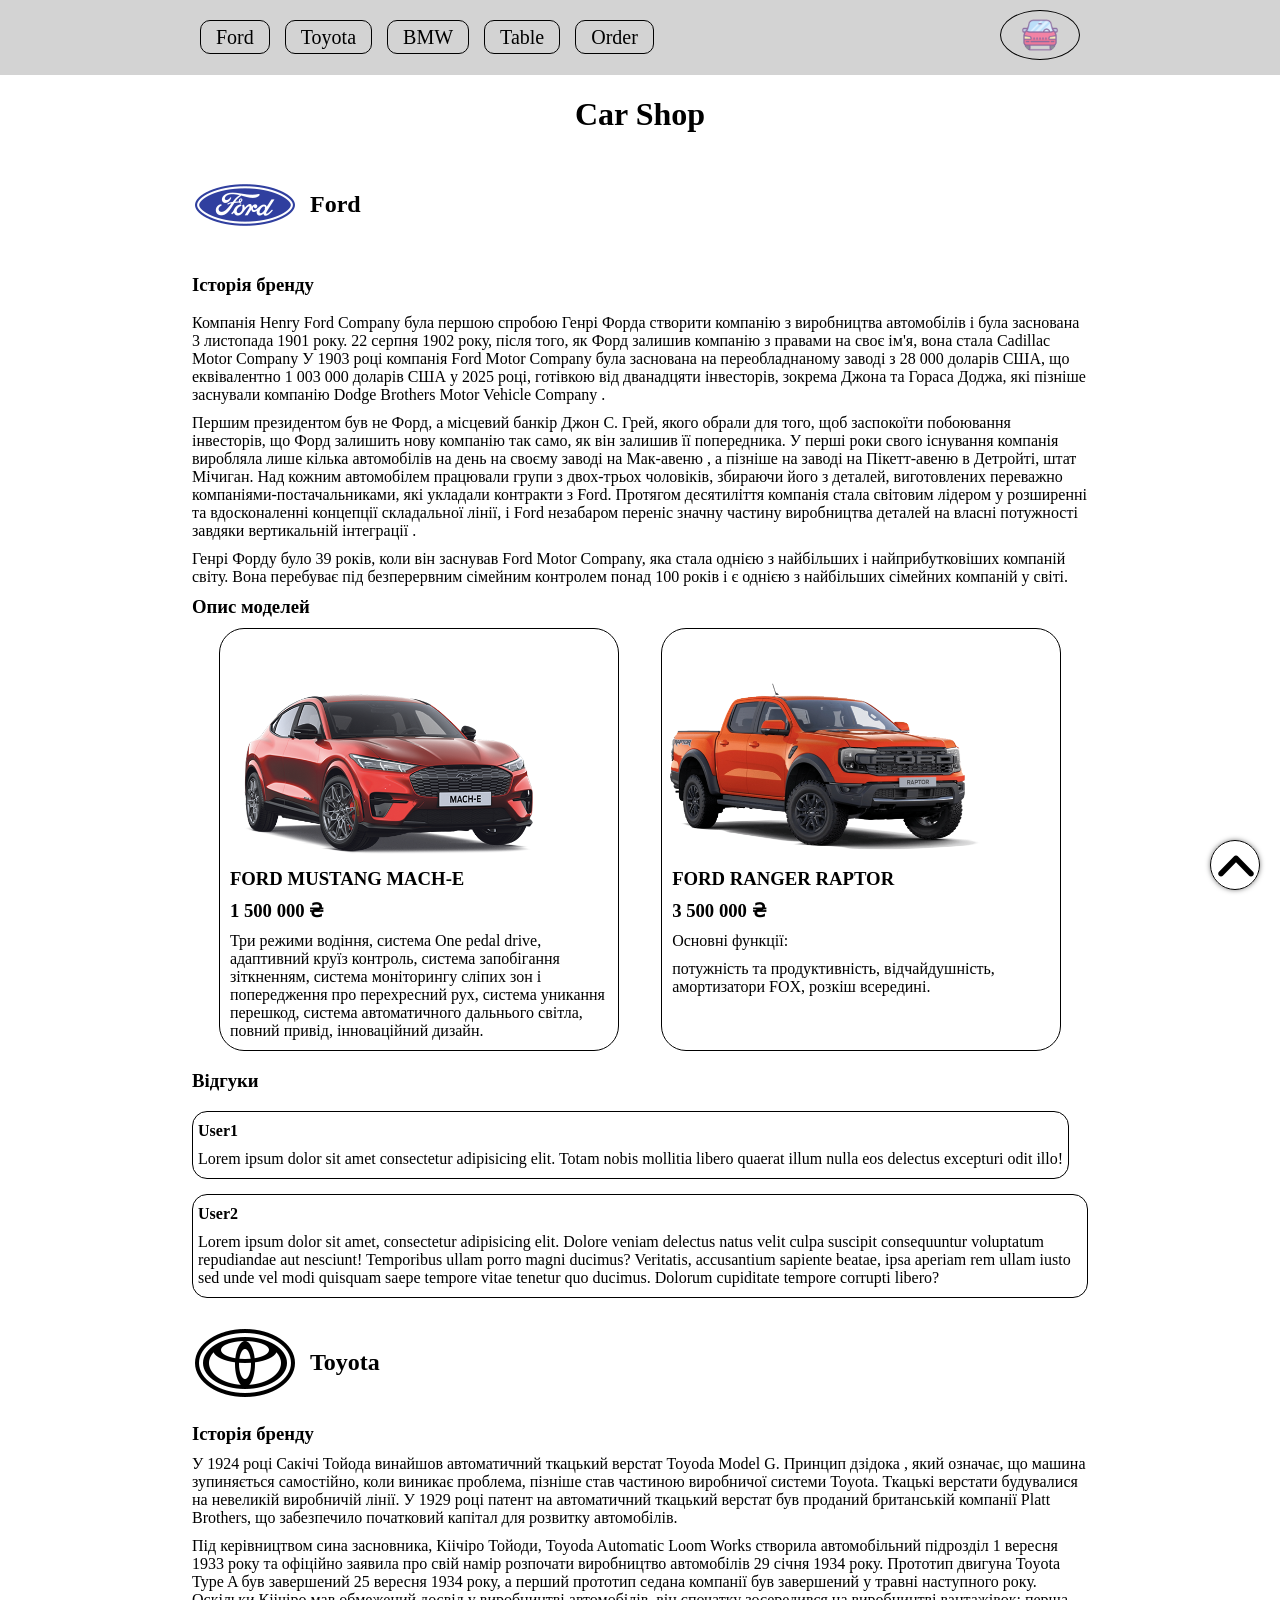
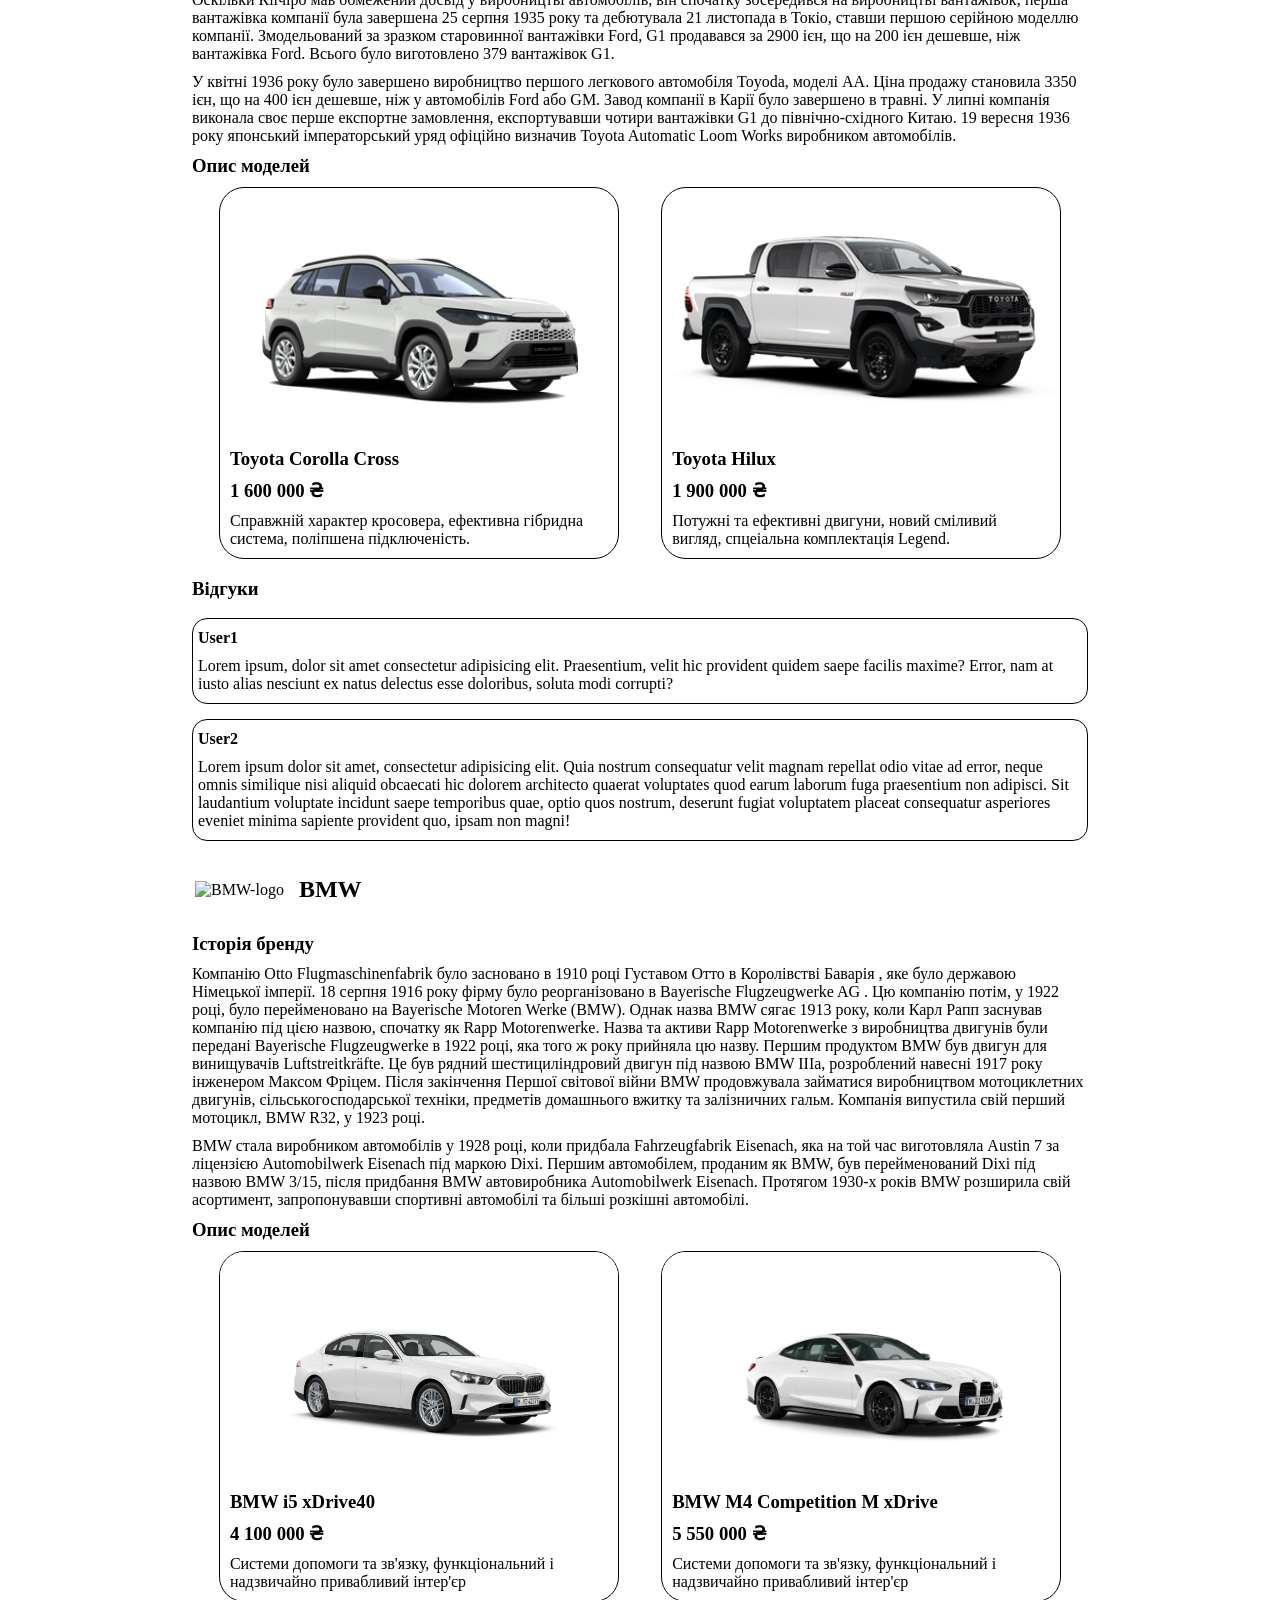
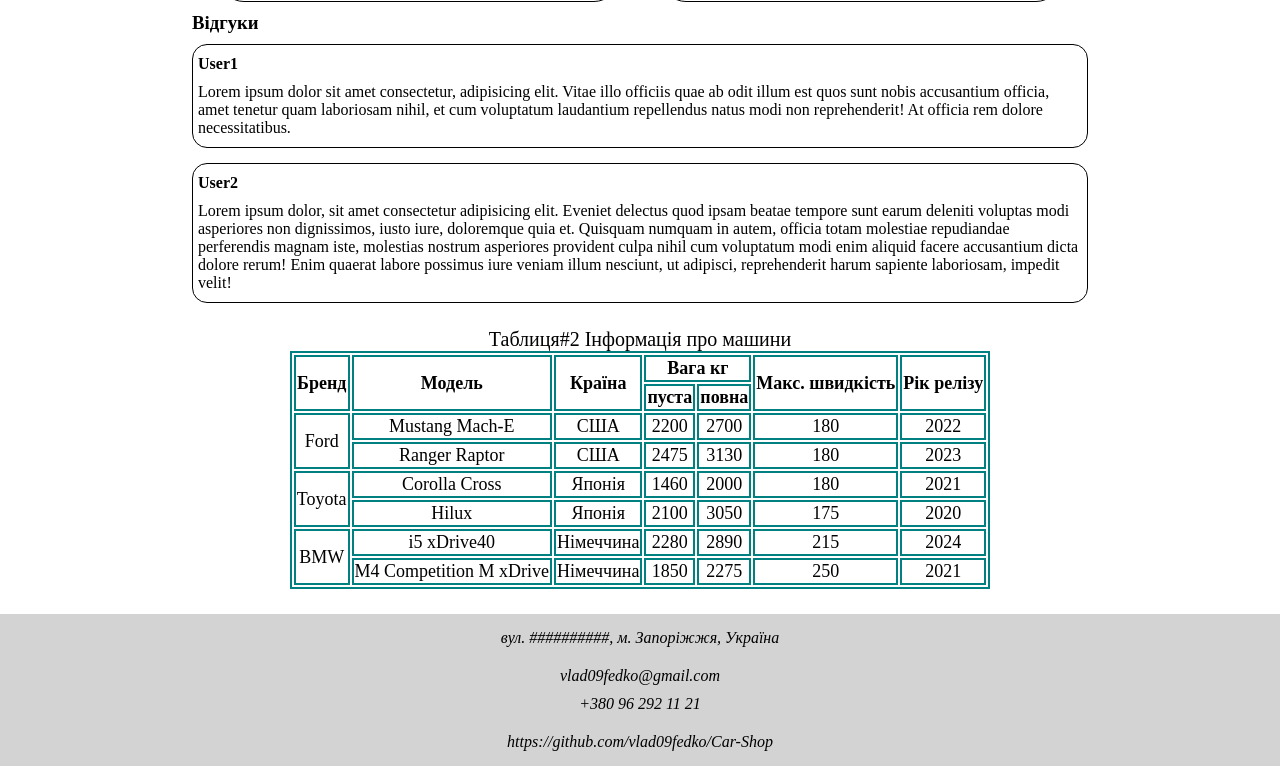
==== commit 49cd5949: "Fix bugs" ====
--- a/index.html
+++ b/index.html
@@ -4,7 +4,7 @@
     <meta charset="UTF-8" />
     <meta name="viewport" content="width=device-width, initial-scale=1.0" />
     <title>Car Shop</title>
-    <link rel="stylesheet" href="./assets/styles/index.css" />
+    <link rel="stylesheet" href="./assets/styles/style.css" />
     <link
       rel="shortcut icon"
       href="./assets/icons/icons8-car-32.ico"
@@ -15,9 +15,10 @@
     <header>
       <nav>
         <ul class="nav-list">
-          <li><a href="#Ford" class="nav-link">Ford</a></li>
-          <li><a href="#Toyota" class="nav-link">Toyota</a></li>
-          <li><a href="#BMW" class="nav-link">BMW</a></li>
+          <li><a href="#ford" class="nav-link">Ford</a></li>
+          <li><a href="#toyota" class="nav-link">Toyota</a></li>
+          <li><a href="#bmw" class="nav-link">BMW</a></li>
+          <li><a href="#table" class="nav-link">Table</a></li>
           <li><a href="./assets/pages/form.html" class="nav-link">Order</a></li>
         </ul>
         <img
@@ -31,7 +32,7 @@
       <div class="div-heading1">
         <h1>Car Shop</h1>
       </div>
-      <article id="Ford">
+      <article id="ford">
         <div class="logo-title">
           <img
             src="./assets/icons/ford-icon.png"
@@ -132,7 +133,7 @@
           </div>
         </section>
       </article>
-      <article id="Toyota">
+      <article id="toyota">
         <div class="logo-title">
           <img
             src="./assets/icons/toyota-icon.png"
@@ -234,7 +235,7 @@
           </div>
         </section>
       </article>
-      <article id="BMW">
+      <article id="bmw">
         <div class="logo-title">
           <img
             src="./assets/icons/BMW-icon.png"
@@ -332,7 +333,7 @@
           </div>
         </section>
       </article>
-      <table>
+      <table id="table">
         <caption>
           Таблиця#2 Інформація про машини
         </caption>
--- a/assets/styles/style.css
+++ b/assets/styles/style.css
@@ -0,0 +1,280 @@
+* {
+  box-sizing: border-box;
+}
+
+body {
+  margin: 0;
+}
+
+/* header*/
+
+nav {
+  display: flex;
+  justify-content: space-between;
+  padding: 10px 300px;
+  background-color: lightgray;
+}
+
+.nav-list {
+  display: flex;
+  align-items: center;
+  list-style: none;
+  padding: 0;
+  gap: 15px;
+}
+
+.nav-link {
+  font-size: 20px;
+  padding: 5px 15px;
+  border: 1px solid black;
+  border-radius: 10px;
+  text-decoration: none;
+  color: black;
+}
+
+.nav-link:hover {
+  transition: 0.3s;
+  background-color: #e5e5e5;
+}
+
+.logo-img {
+  height: 50px;
+  padding: 5px 20px;
+  border: solid 1px black;
+  border-radius: 50%;
+}
+
+/* main */
+
+main {
+  margin: 0 15%;
+}
+
+.div-heading1 {
+  text-align: center;
+}
+
+.logo-title {
+  display: flex;
+  padding-left: 3px;
+  gap: 15px;
+  align-items: center;
+}
+
+.heading3 {
+  margin: 10px 0;
+}
+
+.brand-story {
+  margin: 10px 0;
+}
+
+.description-models-div {
+  display: flex;
+  justify-content: space-between;
+  margin: 0 15%; /* 225px */
+}
+
+.description-models-card {
+  border: 1px solid black;
+  border-radius: 25px;
+  max-width: 400px;
+  overflow: hidden;
+}
+
+.model-img {
+  width: 400px;
+}
+
+.heading3-about-car {
+  margin: 10px 10px;
+}
+
+.about-car {
+  margin: 0 10px 10px 10px;
+}
+
+.div-response {
+  width: fit-content;
+  min-width: 100px;
+  border: 1px solid black;
+  border-radius: 15px;
+  margin-bottom: 15px;
+}
+
+.heading4,
+.p-response {
+  margin: 10px 5px;
+}
+
+table,
+thead,
+tbody,
+th,
+td {
+  border: 2px solid teal;
+  text-align: center;
+}
+
+table {
+  margin: auto;
+  margin-top: 25px;
+  margin-bottom: 25px;
+}
+
+caption {
+  font-size: 20px;
+}
+
+th,
+td {
+  font-size: 18px;
+}
+
+/* footer */
+
+footer {
+  display: flex;
+  justify-content: space-between;
+  background-color: lightgray;
+  padding: 5px 300px;
+}
+
+.footer-address {
+  display: flex;
+  align-items: center;
+  justify-content: center;
+  flex-direction: column;
+}
+
+.footer-link {
+  text-decoration: none;
+  color: black;
+  cursor: pointer;
+  padding: 5px 0;
+}
+
+/* to top btn*/
+
+.to-top-btn {
+  position: fixed;
+  right: 20px;
+  bottom: 10px;
+  max-width: 50px;
+  max-height: 50px;
+  box-shadow: 0 0 5px rgba(0, 0, 0, 0.5);
+  border: 1px solid black;
+  border-radius: 50%;
+}
+
+.to-top-btn:hover {
+  background-color: rgb(235, 235, 235);
+  transition: 0.3s;
+}
+
+.to-top-img {
+  width: 50px;
+}
+
+/* adaptability */
+
+@media (max-width: 1700px) {
+  .description-models-div {
+    margin: 0 10%;
+  }
+
+  footer {
+    padding: 5px 250px;
+  }
+}
+
+@media (max-width: 1600px) {
+  nav {
+    padding: 10px 250px;
+  }
+
+  .description-models-div {
+    margin: 0 8.5%;
+  }
+
+  footer {
+    padding: 5px 250px;
+  }
+}
+
+@media (max-width: 1450px) {
+  nav {
+    padding: 10px 200px;
+  }
+
+  .description-models-div {
+    margin: 0 5%;
+  }
+
+  footer {
+    padding: 5px 250px;
+  }
+}
+
+@media (max-width: 1350px) {
+  .description-models-div {
+    margin: 0 3%;
+  }
+
+  footer {
+    flex-direction: column;
+    text-align: center;
+    padding: 5px 0;
+  }
+
+  .footer-address {
+    margin: 5px 0;
+  }
+}
+
+@media (max-width: 1250px) {
+  nav {
+    padding: 10px 150px;
+  }
+
+  .description-models-div {
+    margin: 0;
+  }
+}
+
+@media (max-width: 1200px) {
+  .description-models-div {
+    align-items: center;
+    flex-direction: column;
+  }
+
+  .description-models-card {
+    margin: 10px 0;
+  }
+}
+
+@media (max-width: 1050px) {
+  nav {
+    padding: 10px 100px;
+  }
+}
+
+@media (max-width: 750px) {
+  nav {
+    padding: 10px 50px;
+  }
+
+  main {
+    margin: 0 50px;
+  }
+}
+
+@media (max-width: 600px) {
+  nav {
+    padding: 10px 25px;
+  }
+
+  main {
+    margin: 0 25px;
+  }
+}
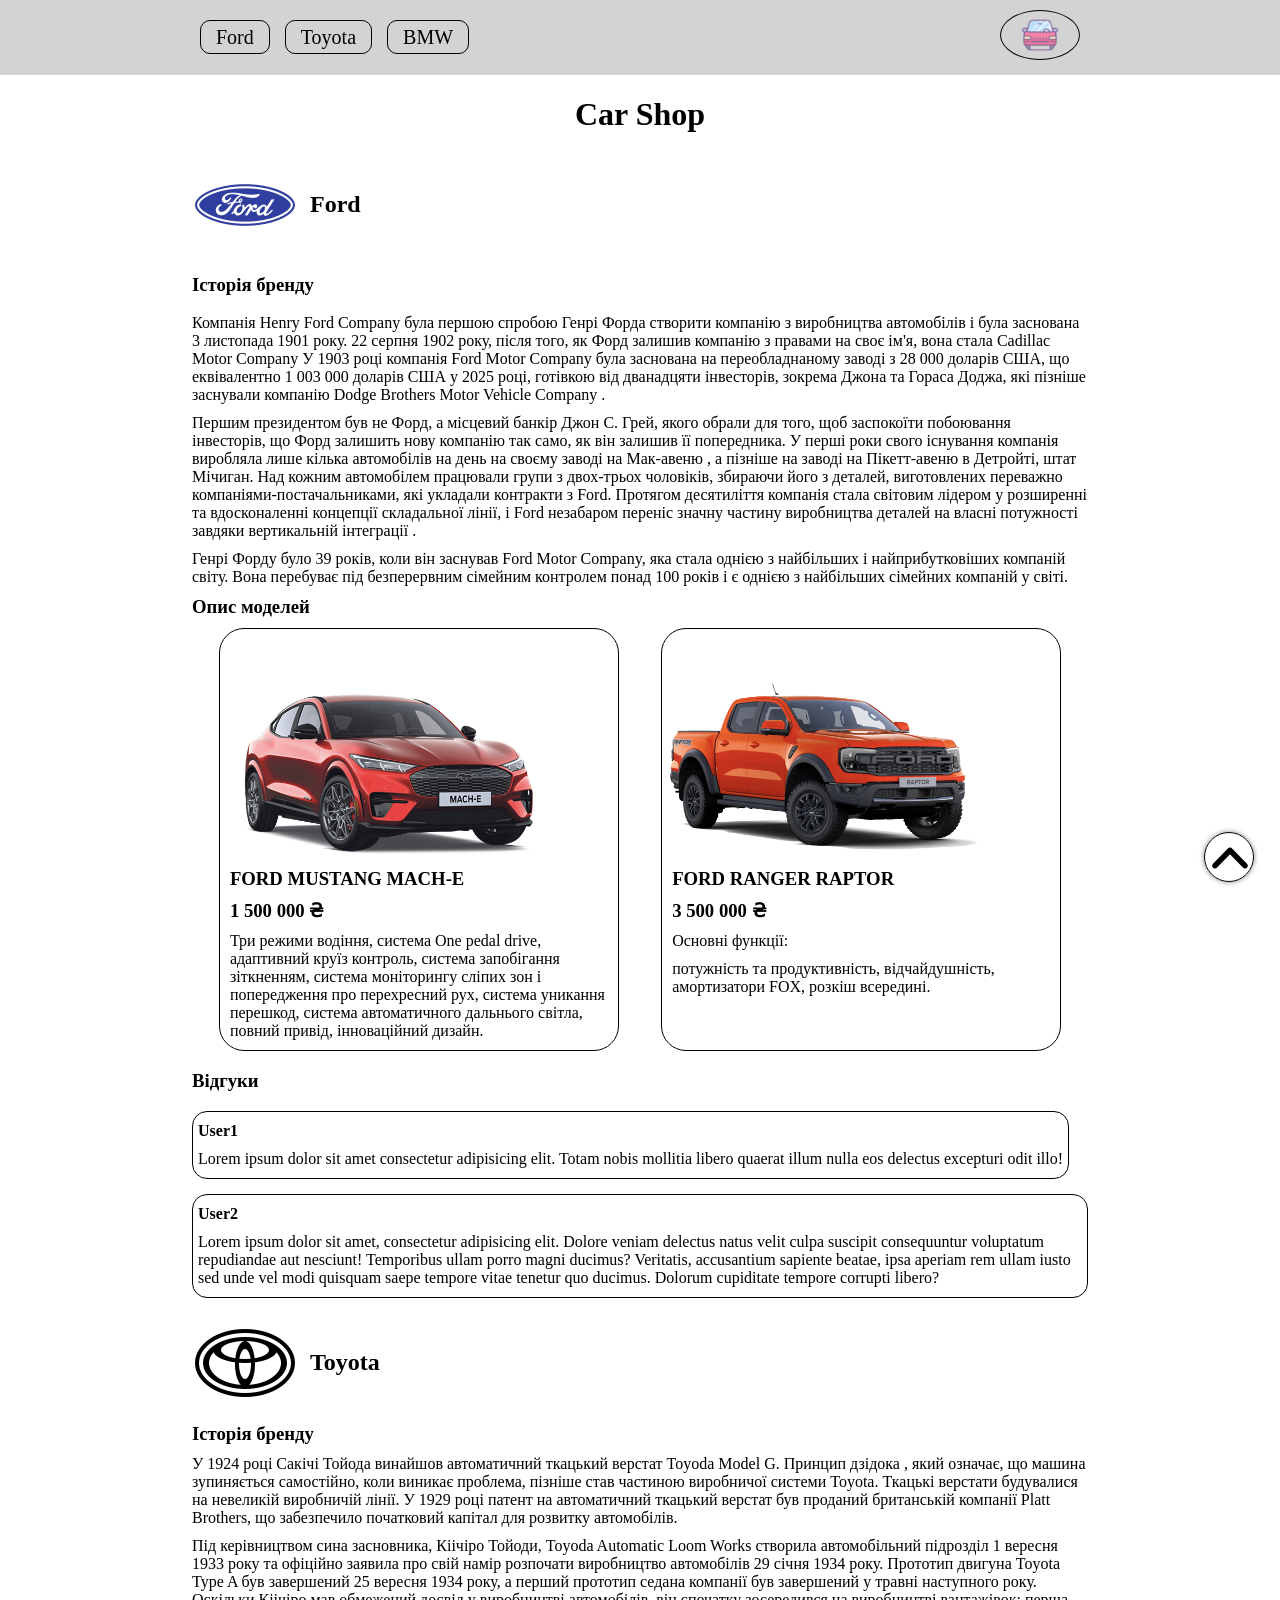
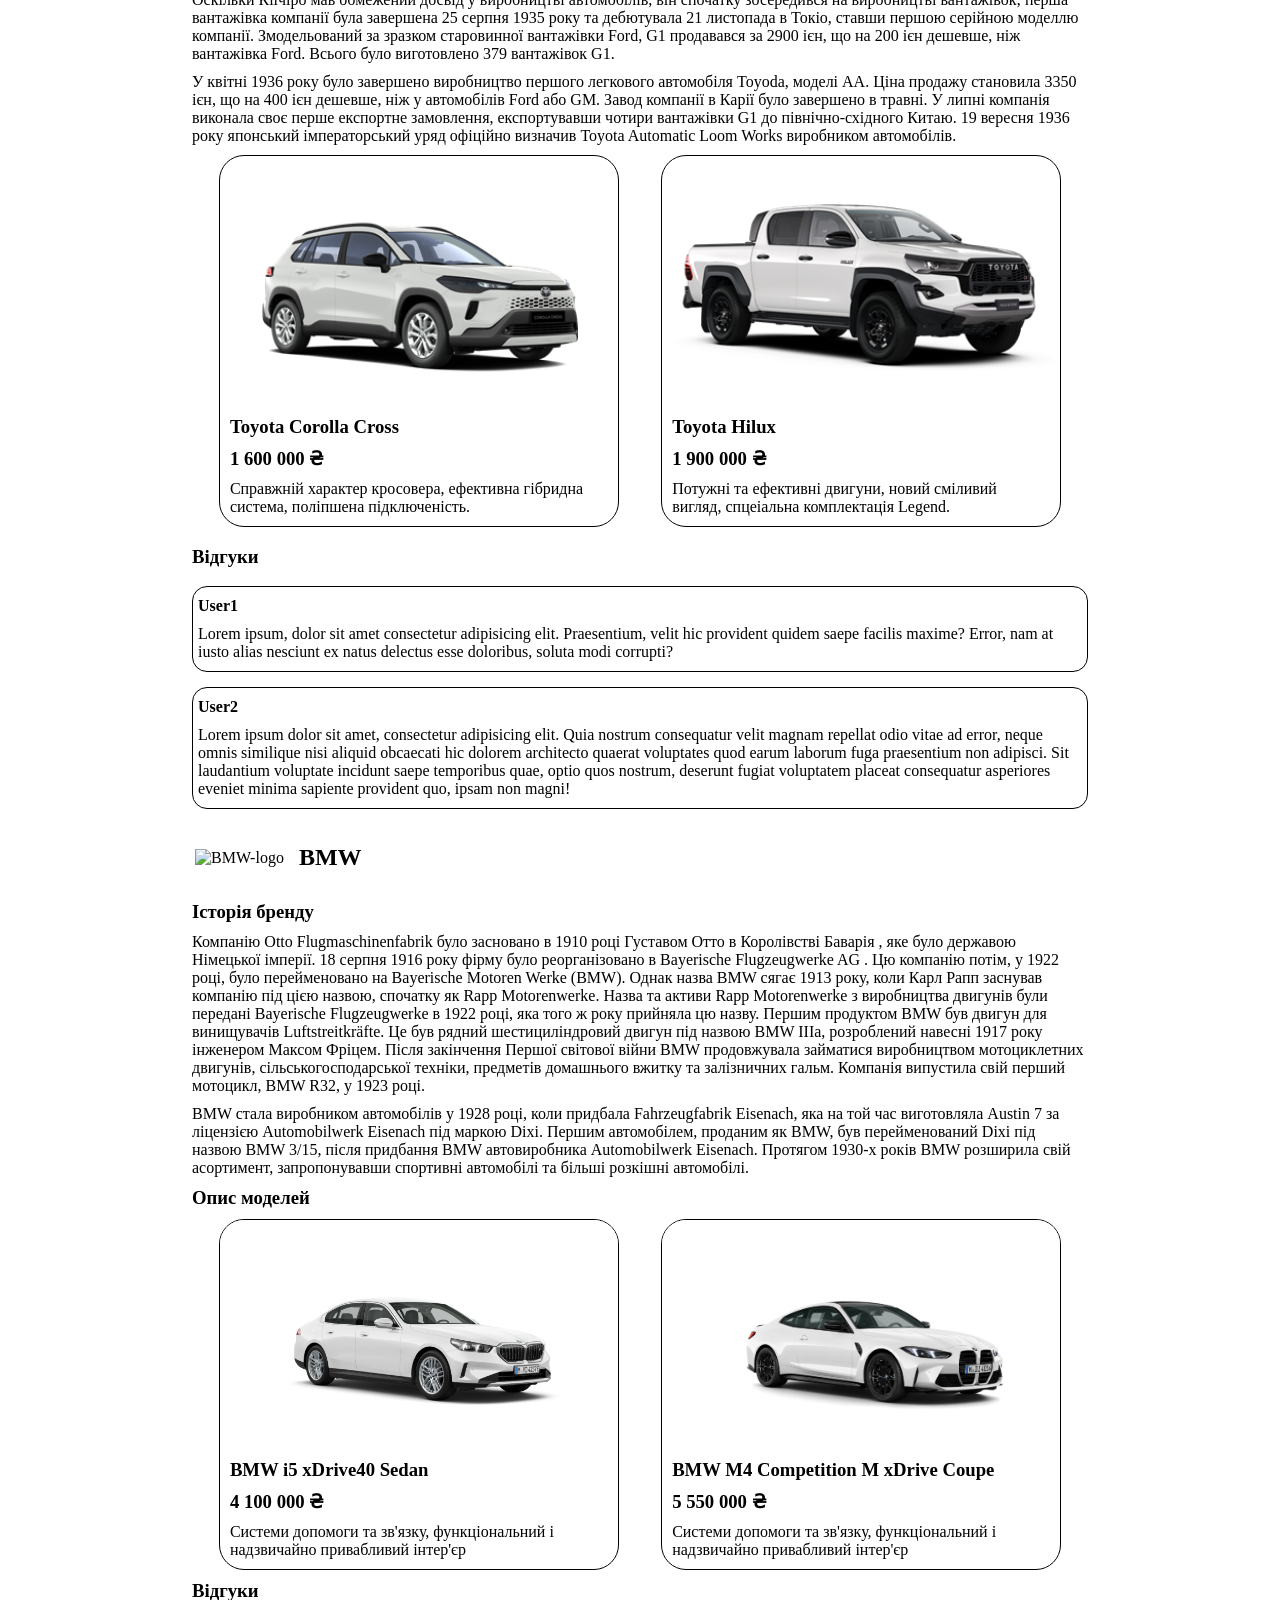
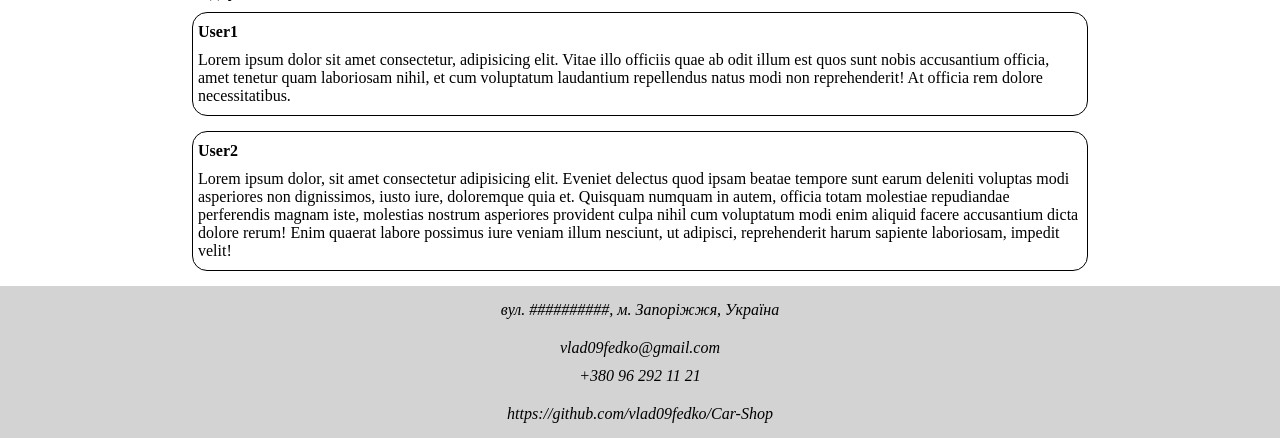
==== commit 5c425731: "Fix bugs" ====
--- a/index.html
+++ b/index.html
@@ -1,5 +1,5 @@
 <!doctype html>
-<html lang="uk">
+<html lang="en">
   <head>
     <meta charset="UTF-8" />
     <meta name="viewport" content="width=device-width, initial-scale=1.0" />
@@ -7,7 +7,7 @@
     <link rel="stylesheet" href="./assets/styles/style.css" />
     <link
       rel="shortcut icon"
-      href="./assets/icons/icons8-car-32.ico"
+      href="assets/icons/icons8-car-32.ico"
       type="image/x-icon"
     />
   </head>
@@ -18,11 +18,9 @@
           <li><a href="#ford" class="nav-link">Ford</a></li>
           <li><a href="#toyota" class="nav-link">Toyota</a></li>
           <li><a href="#bmw" class="nav-link">BMW</a></li>
-          <li><a href="#table" class="nav-link">Table</a></li>
-          <li><a href="./assets/pages/form.html" class="nav-link">Order</a></li>
         </ul>
         <img
-          src="./assets/icons/icons8-car-100.png"
+          src="assets/icons/icons8-car-100.png"
           alt="Logo"
           class="logo-img"
         />
@@ -35,7 +33,7 @@
       <article id="ford">
         <div class="logo-title">
           <img
-            src="./assets/icons/ford-icon.png"
+            src="assets/icons/ford-icon.png"
             alt="Ford-logo"
             class="car-logo"
           />
@@ -80,7 +78,7 @@
           <div class="description-models-div">
             <div class="description-models-card">
               <img
-                src="./assets/images/Ford_Mustang_MachE–_GT_Rapid_Red.png"
+                src="assets/images/Ford_Mustang_MachE–_GT_Rapid_Red.png"
                 alt="Ford_Mustang_MachE–GT_Rapid_Red_photo"
                 class="model-img"
               />
@@ -96,7 +94,7 @@
             </div>
             <div class="description-models-card">
               <img
-                src="./assets/images/Ford_Raptor.png"
+                src="assets/images/Ford_Raptor.png"
                 alt="Ford_Raptor_photo"
                 class="model-img"
               />
@@ -136,7 +134,7 @@
       <article id="toyota">
         <div class="logo-title">
           <img
-            src="./assets/icons/toyota-icon.png"
+            src="assets/icons/toyota-icon.png"
             alt="toyota-logo"
             class="car-logo"
           />
@@ -179,11 +177,11 @@
           </p>
         </section>
         <section>
-          <h3 class="heading3">Опис моделей</h3>
+          <h3 class="heading3"></h3>
           <div class="description-models-div">
             <div class="description-models-card">
               <img
-                src="./assets/images/Toyota_Corolla_Cross.png"
+                src="assets/images/Toyota_Corolla_Cross.png"
                 alt="Toyota_Corolla_Cross_photo"
                 class="model-img"
               />
@@ -196,7 +194,7 @@
             </div>
             <div class="description-models-card">
               <img
-                src="./assets/images/Toyota_Hilux.png"
+                src="assets/images/Toyota_Hilux.png"
                 alt="Toyota_Hilux_photo"
                 class="model-img"
               />
@@ -238,7 +236,7 @@
       <article id="bmw">
         <div class="logo-title">
           <img
-            src="./assets/icons/BMW-icon.png"
+            src="assets/icons/BMW-icon.png"
             alt="BMW-logo"
             class="car-logo"
           />
@@ -279,11 +277,11 @@
           <div class="description-models-div">
             <div class="description-models-card">
               <img
-                src="./assets/images/BMW_i5_xDrive40_Sedan.png"
+                src="assets/images/BMW_i5_xDrive40_Sedan.png"
                 alt="BMW_i5_xDrive40_Sedan_photo"
                 class="model-img"
               />
-              <h3 class="heading3-about-car">BMW i5 xDrive40</h3>
+              <h3 class="heading3-about-car">BMW i5 xDrive40 Sedan</h3>
               <h3 class="heading3-about-car">4 100 000 ₴</h3>
               <p class="about-car">
                 Системи допомоги та зв'язку, функціональний і надзвичайно
@@ -292,11 +290,13 @@
             </div>
             <div class="description-models-card">
               <img
-                src="./assets/images/BMW_M4_Competition_M_xDrive_Coupe.png"
+                src="assets/images/BMW_M4_Competition_M_xDrive_Coupe.png"
                 alt="BMW_M4_Competition_M_xDrive_Coupe_photo"
                 class="model-img"
               />
-              <h3 class="heading3-about-car">BMW M4 Competition M xDrive</h3>
+              <h3 class="heading3-about-car">
+                BMW M4 Competition M xDrive Coupe
+              </h3>
               <h3 class="heading3-about-car">5 550 000 ₴</h3>
               <p class="about-car">
                 Системи допомоги та зв'язку, функціональний і надзвичайно
@@ -333,78 +333,6 @@
           </div>
         </section>
       </article>
-      <table id="table">
-        <caption>
-          Таблиця#2 Інформація про машини
-        </caption>
-        <thead>
-          <tr>
-            <th rowspan="2">Бренд</th>
-            <th rowspan="2">Модель</th>
-            <th rowspan="2">Країна</th>
-            <th colspan="2">Вага кг</th>
-            <th rowspan="2">Макс. швидкість</th>
-            <th rowspan="2">Рік релізу</th>
-          </tr>
-          <tr>
-            <th>пуста</th>
-            <th>повна</th>
-          </tr>
-        </thead>
-        <tbody>
-          <tr>
-            <td rowspan="2">Ford</td>
-            <td>Mustang Mach-E</td>
-            <td>США</td>
-            <td>2200</td>
-            <td>2700</td>
-            <td>180</td>
-            <td>2022</td>
-          </tr>
-          <tr>
-            <td>Ranger Raptor</td>
-            <td>США</td>
-            <td>2475</td>
-            <td>3130</td>
-            <td>180</td>
-            <td>2023</td>
-          </tr>
-          <tr>
-            <td rowspan="2">Toyota</td>
-            <td>Corolla Cross</td>
-            <td>Японія</td>
-            <td>1460</td>
-            <td>2000</td>
-            <td>180</td>
-            <td>2021</td>
-          </tr>
-          <tr>
-            <td>Hilux</td>
-            <td>Японія</td>
-            <td>2100</td>
-            <td>3050</td>
-            <td>175</td>
-            <td>2020</td>
-          </tr>
-          <tr>
-            <td rowspan="2">BMW</td>
-            <td>i5 xDrive40</td>
-            <td>Німеччина</td>
-            <td>2280</td>
-            <td>2890</td>
-            <td>215</td>
-            <td>2024</td>
-          </tr>
-          <tr>
-            <td>M4 Competition M xDrive</td>
-            <td>Німеччина</td>
-            <td>1850</td>
-            <td>2275</td>
-            <td>250</td>
-            <td>2021</td>
-          </tr>
-        </tbody>
-      </table>
     </main>
     <footer>
       <address class="footer-address">
@@ -436,9 +364,9 @@
       </address>
     </footer>
     <div class="to-top-btn">
-      <a href="#">
+      <a href="#top">
         <img
-          src="./assets/icons/icons8-arrow_up-100.png"
+          src="assets/icons/icons8-arrow_up-100.png"
           alt="arrow_up"
           class="to-top-img"
         />
--- a/assets/styles/style.css
+++ b/assets/styles/style.css
@@ -107,30 +107,6 @@
   margin: 10px 5px;
 }
 
-table,
-thead,
-tbody,
-th,
-td {
-  border: 2px solid teal;
-  text-align: center;
-}
-
-table {
-  margin: auto;
-  margin-top: 25px;
-  margin-bottom: 25px;
-}
-
-caption {
-  font-size: 20px;
-}
-
-th,
-td {
-  font-size: 18px;
-}
-
 /* footer */
 
 footer {
@@ -158,8 +134,8 @@
 
 .to-top-btn {
   position: fixed;
-  right: 20px;
-  bottom: 10px;
+  right: 2%;
+  bottom: 2%;
   max-width: 50px;
   max-height: 50px;
   box-shadow: 0 0 5px rgba(0, 0, 0, 0.5);
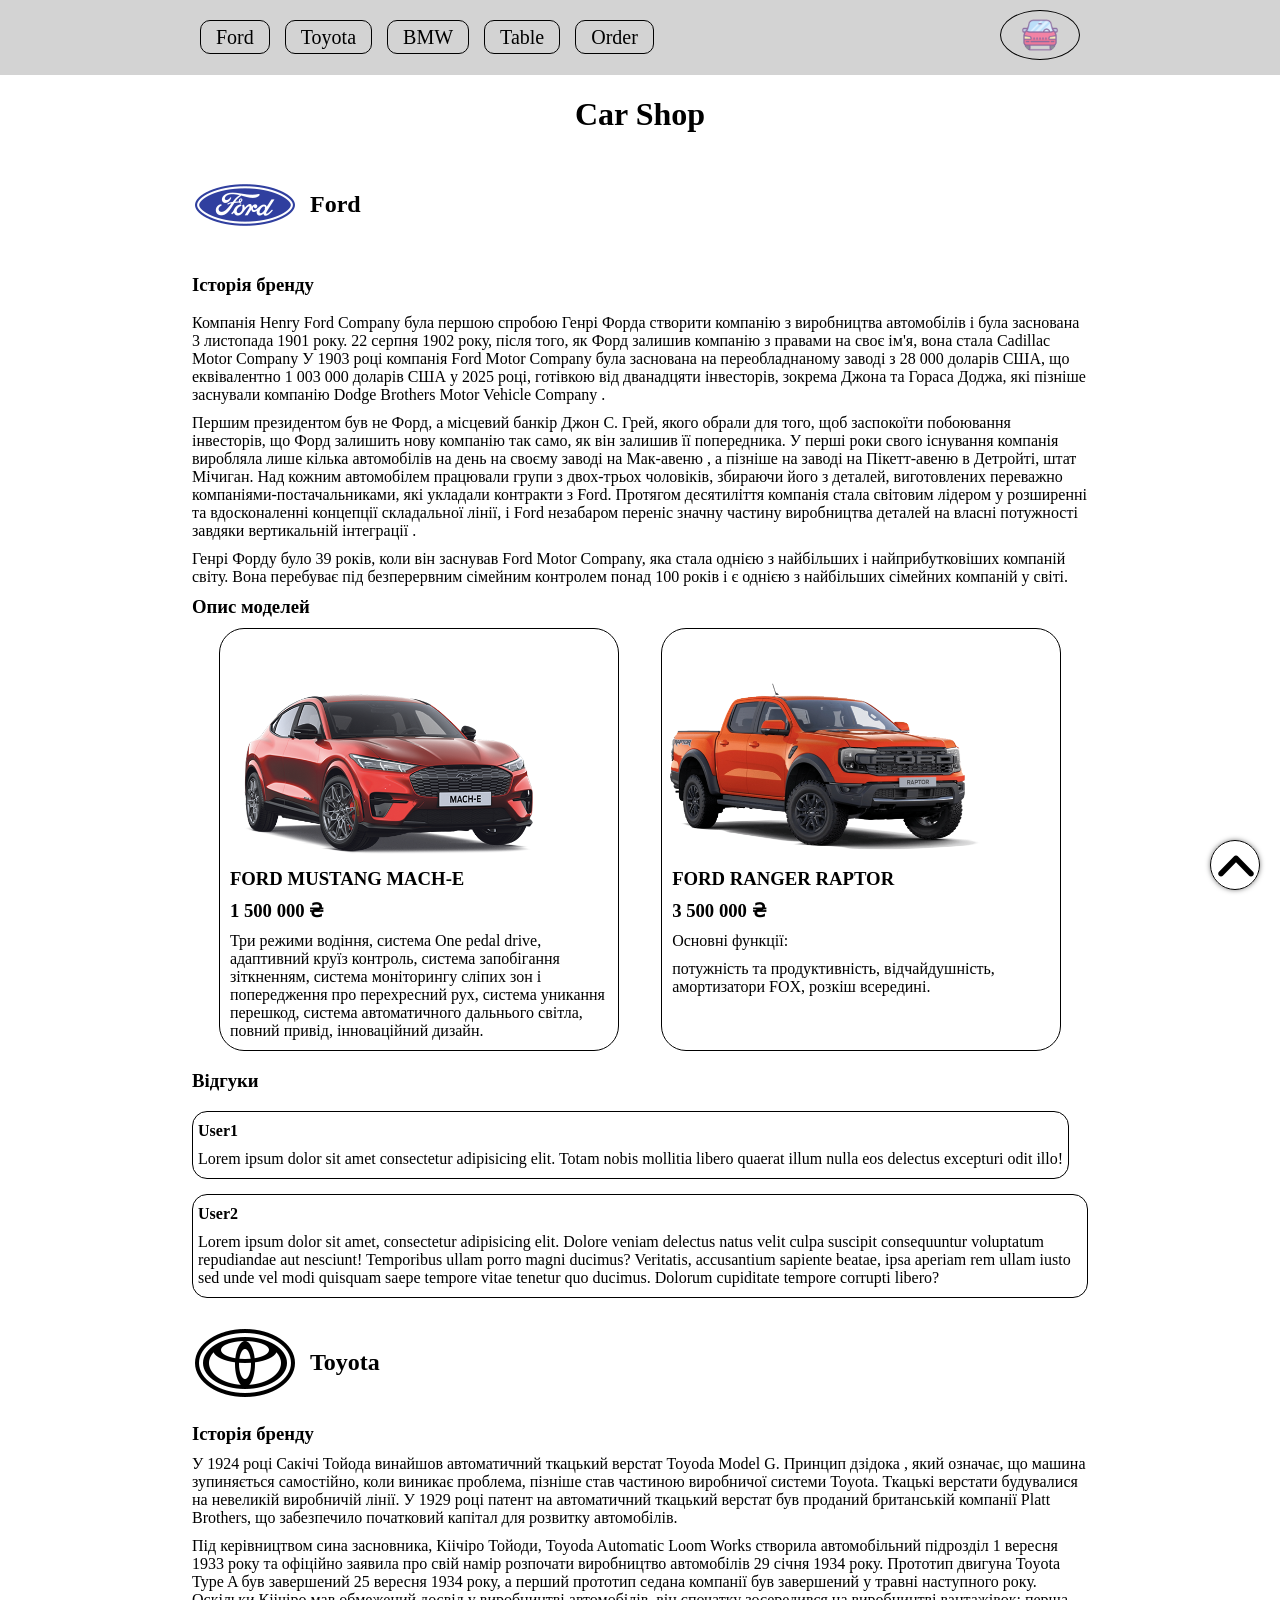
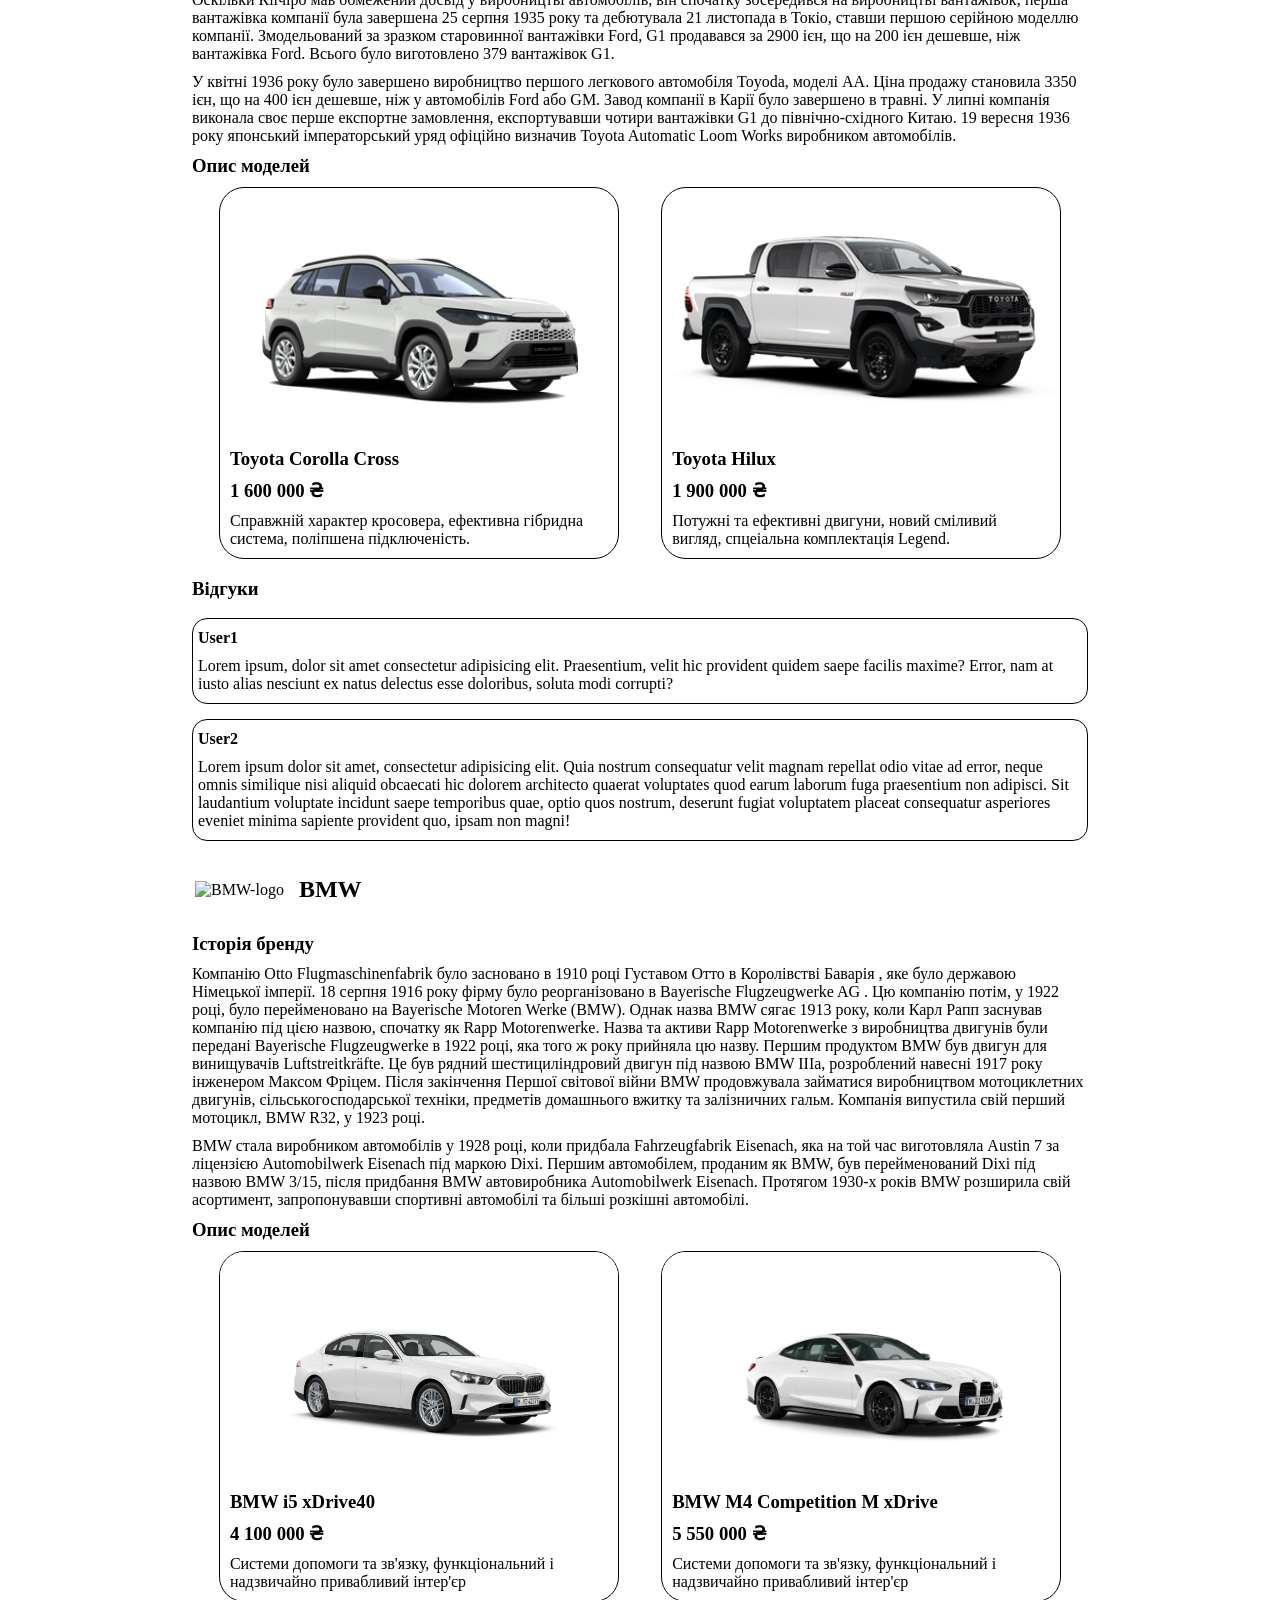
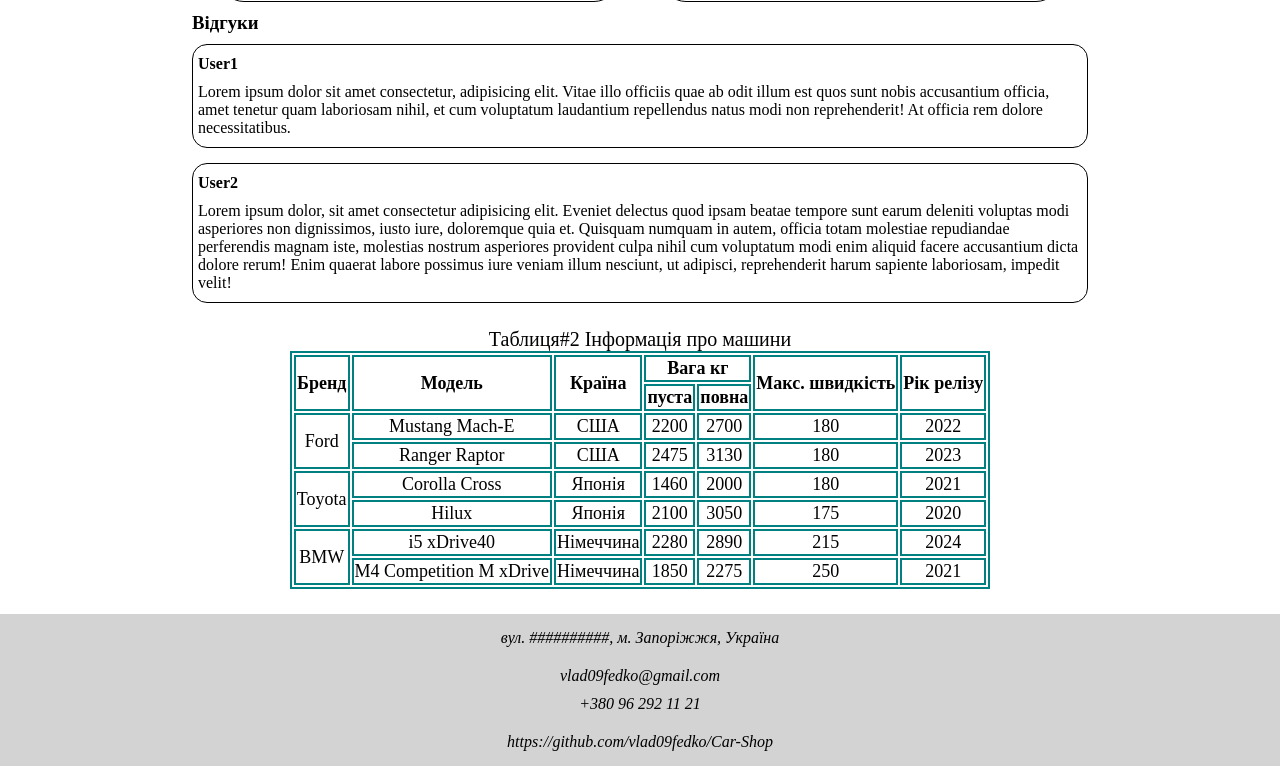
==== commit ffbf2bd4: "Fix merge conflict" ====
--- a/index.html
+++ b/index.html
@@ -1,5 +1,5 @@
 <!doctype html>
-<html lang="en">
+<html lang="uk">
   <head>
     <meta charset="UTF-8" />
     <meta name="viewport" content="width=device-width, initial-scale=1.0" />
@@ -7,7 +7,7 @@
     <link rel="stylesheet" href="./assets/styles/style.css" />
     <link
       rel="shortcut icon"
-      href="assets/icons/icons8-car-32.ico"
+      href="./assets/icons/icons8-car-32.ico"
       type="image/x-icon"
     />
   </head>
@@ -18,9 +18,11 @@
           <li><a href="#ford" class="nav-link">Ford</a></li>
           <li><a href="#toyota" class="nav-link">Toyota</a></li>
           <li><a href="#bmw" class="nav-link">BMW</a></li>
+          <li><a href="#table" class="nav-link">Table</a></li>
+          <li><a href="./assets/pages/form.html" class="nav-link">Order</a></li>
         </ul>
         <img
-          src="assets/icons/icons8-car-100.png"
+          src="./assets/icons/icons8-car-100.png"
           alt="Logo"
           class="logo-img"
         />
@@ -33,7 +35,7 @@
       <article id="ford">
         <div class="logo-title">
           <img
-            src="assets/icons/ford-icon.png"
+            src="./assets/icons/ford-icon.png"
             alt="Ford-logo"
             class="car-logo"
           />
@@ -78,7 +80,7 @@
           <div class="description-models-div">
             <div class="description-models-card">
               <img
-                src="assets/images/Ford_Mustang_MachE–_GT_Rapid_Red.png"
+                src="./assets/images/Ford_Mustang_MachE–_GT_Rapid_Red.png"
                 alt="Ford_Mustang_MachE–GT_Rapid_Red_photo"
                 class="model-img"
               />
@@ -94,7 +96,7 @@
             </div>
             <div class="description-models-card">
               <img
-                src="assets/images/Ford_Raptor.png"
+                src="./assets/images/Ford_Raptor.png"
                 alt="Ford_Raptor_photo"
                 class="model-img"
               />
@@ -134,7 +136,7 @@
       <article id="toyota">
         <div class="logo-title">
           <img
-            src="assets/icons/toyota-icon.png"
+            src="./assets/icons/toyota-icon.png"
             alt="toyota-logo"
             class="car-logo"
           />
@@ -177,11 +179,11 @@
           </p>
         </section>
         <section>
-          <h3 class="heading3"></h3>
+          <h3 class="heading3">Опис моделей</h3>
           <div class="description-models-div">
             <div class="description-models-card">
               <img
-                src="assets/images/Toyota_Corolla_Cross.png"
+                src="./assets/images/Toyota_Corolla_Cross.png"
                 alt="Toyota_Corolla_Cross_photo"
                 class="model-img"
               />
@@ -194,7 +196,7 @@
             </div>
             <div class="description-models-card">
               <img
-                src="assets/images/Toyota_Hilux.png"
+                src="./assets/images/Toyota_Hilux.png"
                 alt="Toyota_Hilux_photo"
                 class="model-img"
               />
@@ -236,7 +238,7 @@
       <article id="bmw">
         <div class="logo-title">
           <img
-            src="assets/icons/BMW-icon.png"
+            src="./assets/icons/BMW-icon.png"
             alt="BMW-logo"
             class="car-logo"
           />
@@ -277,11 +279,11 @@
           <div class="description-models-div">
             <div class="description-models-card">
               <img
-                src="assets/images/BMW_i5_xDrive40_Sedan.png"
+                src="./assets/images/BMW_i5_xDrive40_Sedan.png"
                 alt="BMW_i5_xDrive40_Sedan_photo"
                 class="model-img"
               />
-              <h3 class="heading3-about-car">BMW i5 xDrive40 Sedan</h3>
+              <h3 class="heading3-about-car">BMW i5 xDrive40</h3>
               <h3 class="heading3-about-car">4 100 000 ₴</h3>
               <p class="about-car">
                 Системи допомоги та зв'язку, функціональний і надзвичайно
@@ -290,13 +292,11 @@
             </div>
             <div class="description-models-card">
               <img
-                src="assets/images/BMW_M4_Competition_M_xDrive_Coupe.png"
+                src="./assets/images/BMW_M4_Competition_M_xDrive_Coupe.png"
                 alt="BMW_M4_Competition_M_xDrive_Coupe_photo"
                 class="model-img"
               />
-              <h3 class="heading3-about-car">
-                BMW M4 Competition M xDrive Coupe
-              </h3>
+              <h3 class="heading3-about-car">BMW M4 Competition M xDrive</h3>
               <h3 class="heading3-about-car">5 550 000 ₴</h3>
               <p class="about-car">
                 Системи допомоги та зв'язку, функціональний і надзвичайно
@@ -333,6 +333,78 @@
           </div>
         </section>
       </article>
+      <table id="table">
+        <caption>
+          Таблиця#2 Інформація про машини
+        </caption>
+        <thead>
+          <tr>
+            <th rowspan="2">Бренд</th>
+            <th rowspan="2">Модель</th>
+            <th rowspan="2">Країна</th>
+            <th colspan="2">Вага кг</th>
+            <th rowspan="2">Макс. швидкість</th>
+            <th rowspan="2">Рік релізу</th>
+          </tr>
+          <tr>
+            <th>пуста</th>
+            <th>повна</th>
+          </tr>
+        </thead>
+        <tbody>
+          <tr>
+            <td rowspan="2">Ford</td>
+            <td>Mustang Mach-E</td>
+            <td>США</td>
+            <td>2200</td>
+            <td>2700</td>
+            <td>180</td>
+            <td>2022</td>
+          </tr>
+          <tr>
+            <td>Ranger Raptor</td>
+            <td>США</td>
+            <td>2475</td>
+            <td>3130</td>
+            <td>180</td>
+            <td>2023</td>
+          </tr>
+          <tr>
+            <td rowspan="2">Toyota</td>
+            <td>Corolla Cross</td>
+            <td>Японія</td>
+            <td>1460</td>
+            <td>2000</td>
+            <td>180</td>
+            <td>2021</td>
+          </tr>
+          <tr>
+            <td>Hilux</td>
+            <td>Японія</td>
+            <td>2100</td>
+            <td>3050</td>
+            <td>175</td>
+            <td>2020</td>
+          </tr>
+          <tr>
+            <td rowspan="2">BMW</td>
+            <td>i5 xDrive40</td>
+            <td>Німеччина</td>
+            <td>2280</td>
+            <td>2890</td>
+            <td>215</td>
+            <td>2024</td>
+          </tr>
+          <tr>
+            <td>M4 Competition M xDrive</td>
+            <td>Німеччина</td>
+            <td>1850</td>
+            <td>2275</td>
+            <td>250</td>
+            <td>2021</td>
+          </tr>
+        </tbody>
+      </table>
     </main>
     <footer>
       <address class="footer-address">
@@ -364,9 +436,9 @@
       </address>
     </footer>
     <div class="to-top-btn">
-      <a href="#top">
+      <a href="#">
         <img
-          src="assets/icons/icons8-arrow_up-100.png"
+          src="./assets/icons/icons8-arrow_up-100.png"
           alt="arrow_up"
           class="to-top-img"
         />
--- a/assets/styles/style.css
+++ b/assets/styles/style.css
@@ -107,6 +107,30 @@
   margin: 10px 5px;
 }
 
+table,
+thead,
+tbody,
+th,
+td {
+  border: 2px solid teal;
+  text-align: center;
+}
+
+table {
+  margin: auto;
+  margin-top: 25px;
+  margin-bottom: 25px;
+}
+
+caption {
+  font-size: 20px;
+}
+
+th,
+td {
+  font-size: 18px;
+}
+
 /* footer */
 
 footer {
@@ -134,8 +158,8 @@
 
 .to-top-btn {
   position: fixed;
-  right: 2%;
-  bottom: 2%;
+  right: 20px;
+  bottom: 10px;
   max-width: 50px;
   max-height: 50px;
   box-shadow: 0 0 5px rgba(0, 0, 0, 0.5);
